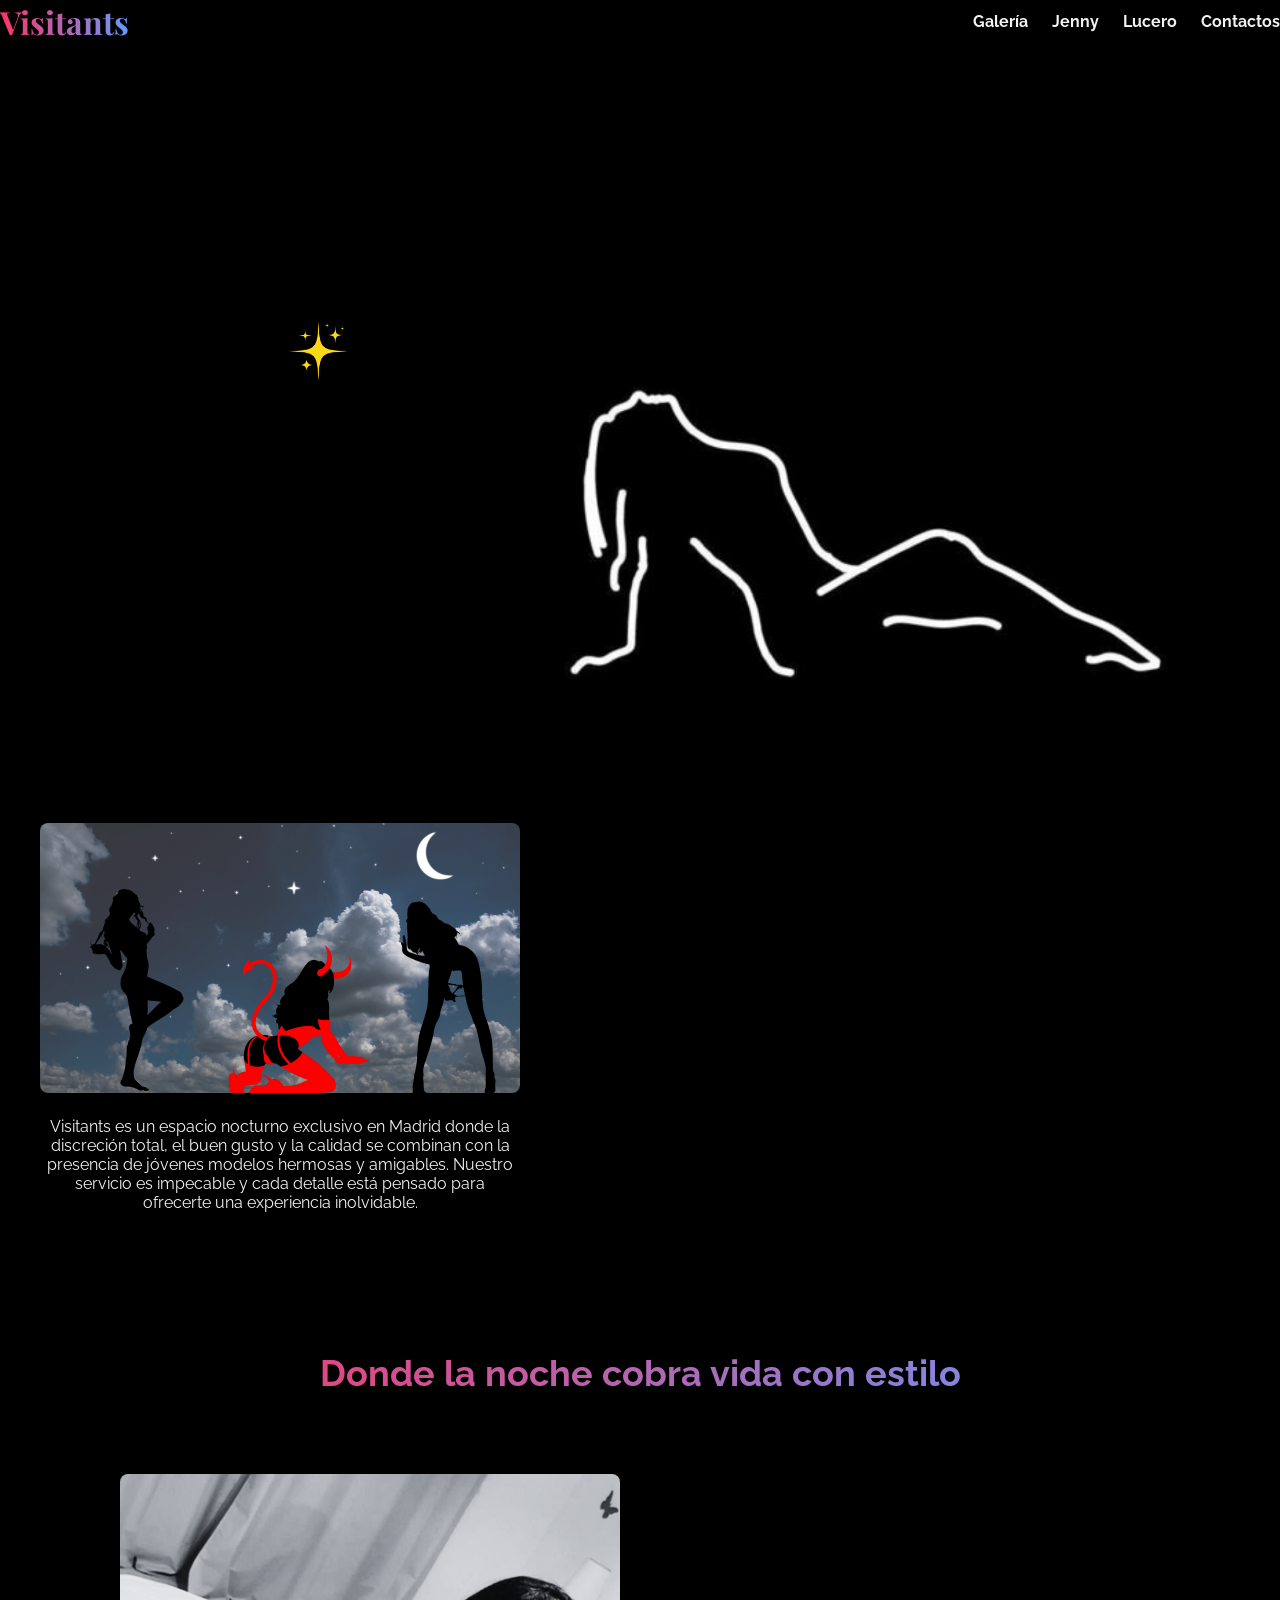
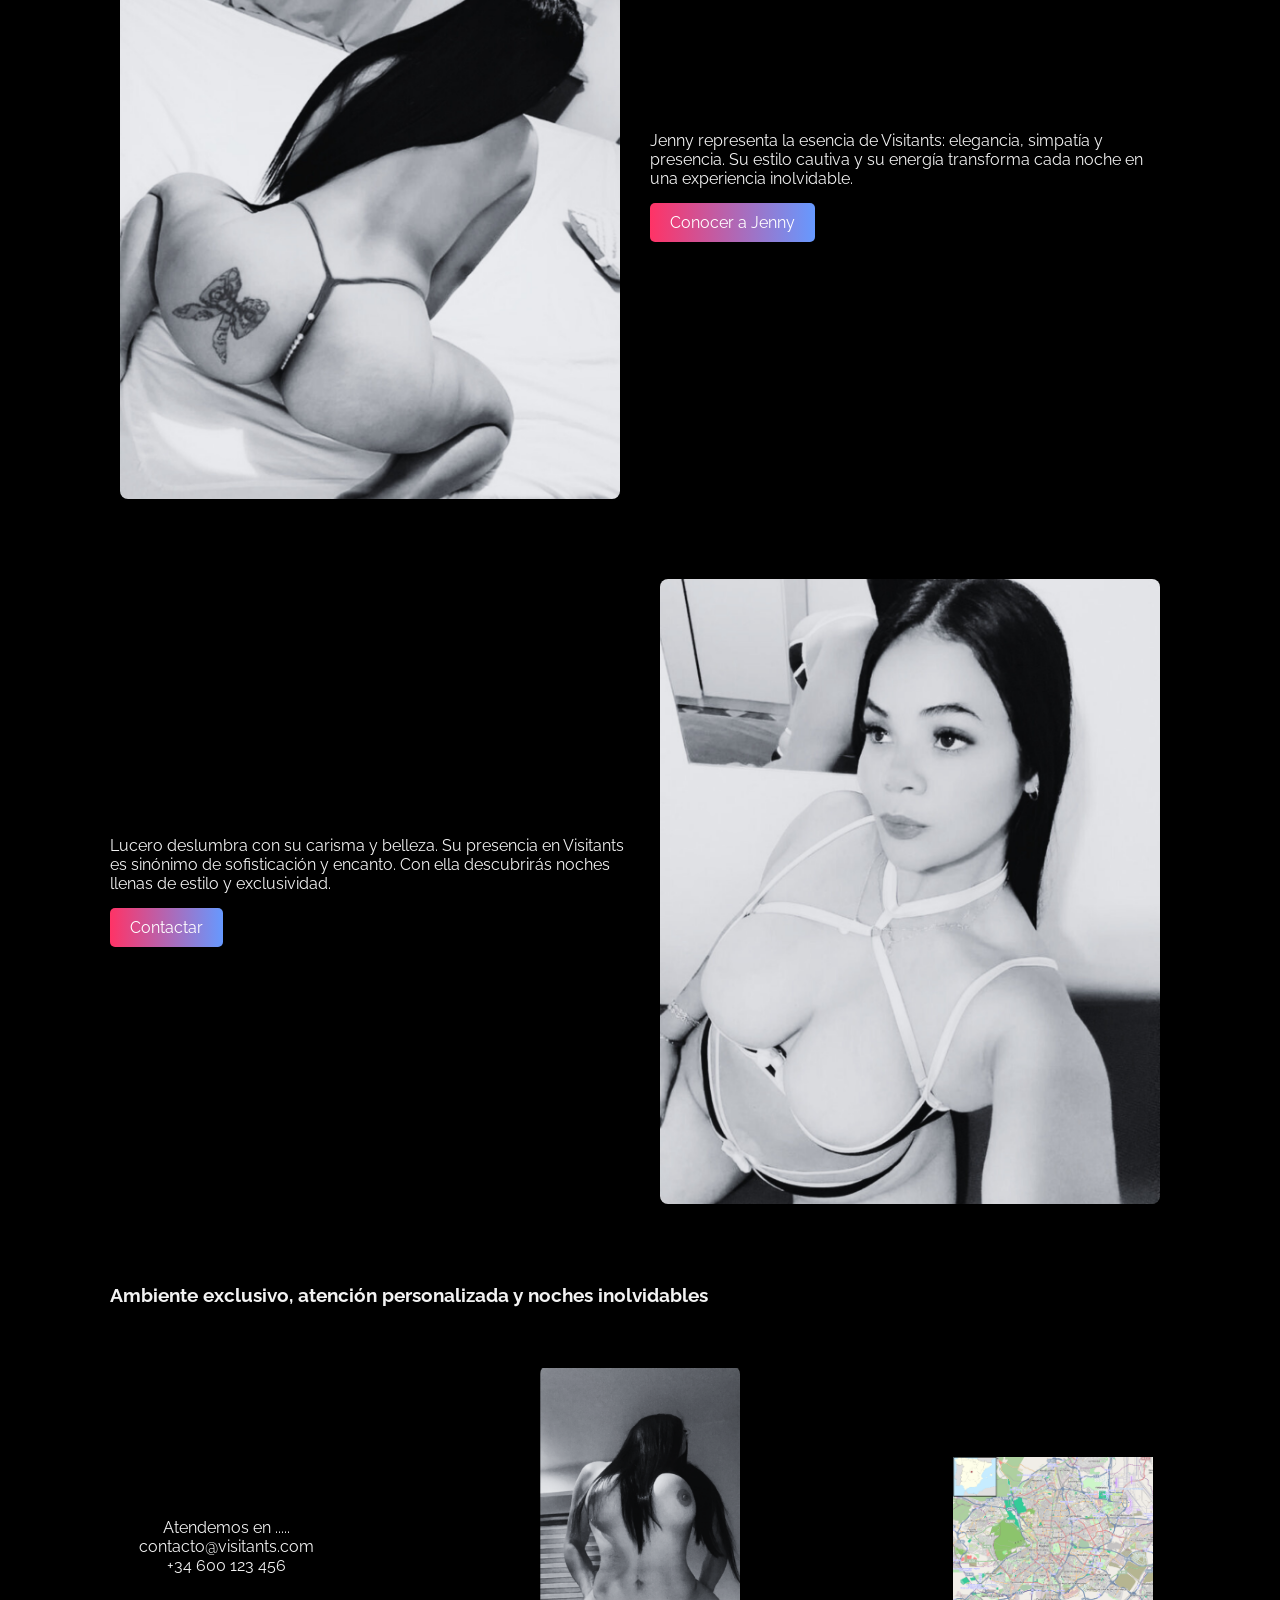
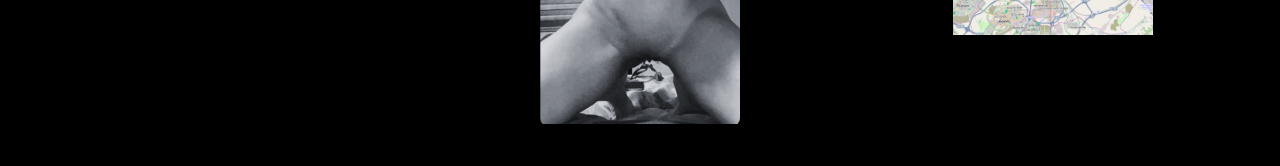
==== index.html @ c3e363fe "first commit" ====
<!DOCTYPE html>
<html lang="es">

<head>
    <meta charset="UTF-8" />
    <meta name="viewport" content="width=device-width, initial-scale=1.0" />
    <title>Visitants - Local Nocturno</title>
    <link rel="stylesheet" href="styles.css" />
    <!-- Fuente elegante -->
    <link
        href="https://fonts.googleapis.com/css2?family=Playfair+Display:wght@600&family=Raleway:wght@400;700&display=swap"
        rel="stylesheet">
</head>

<body>
    <header>
        <h1 class="gradient-text">Visitants</h1>
        <nav>
            <a href="galeria.html">Galería</a>
            <a href="jenny.html">Jenny</a>
            <a href="lucero.html">Lucero</a>
            <a href="contactos.html">Contactos</a>
        </nav>
    </header>

    <section class="banner animate">
        <img src="banner.png" alt="Imagen promocional del local" />
    </section>

    <section class="both">
        <section class="intro animate">
            <div class="intro-img">
                <img src="siluetas.png" alt="Siluetas femeninas estilizadas" />
            </div>
            <div class="intro-text">
                <p>
                    Visitants es un espacio nocturno exclusivo en Madrid donde la discreción total, el buen gusto y la
                    calidad se combinan con la presencia de jóvenes modelos hermosas y amigables. Nuestro servicio es
                    impecable y cada detalle está pensado para ofrecerte una experiencia inolvidable.
                </p>
            </div>
        </section>
        <section class="video-section animate">
            <video src="video.mp4" autoplay loop muted></video>
        </section>

    </section>





    <section class="texto-centrado animate">
        <h2 class="gradient-text">Donde la noche cobra vida con estilo</h2>
    </section>

    <section class="jenny animate">
        <div class="jenny-img">
            <img src="jenny.png" alt="Jenny - modelo destacada" />
        </div>
        <div class="jenny-text">
            <p>
                Jenny representa la esencia de Visitants: elegancia, simpatía y presencia. Su estilo cautiva y su
                energía transforma cada noche en una experiencia inolvidable.
            </p>
            <a href="jenny.html" class="btn">Conocer a Jenny</a>
        </div>
    </section>

    <section class="lucero animate">
        <div class="lucero-text">
            <p>
                Lucero deslumbra con su carisma y belleza. Su presencia en Visitants es sinónimo de sofisticación y
                encanto. Con ella descubrirás noches llenas de estilo y exclusividad.
            </p>
            <a href="lucero.index" class="btn">Contactar</a>
        </div>
        <div class="lucero-img">
            <img src="lucero.png" alt="Lucero - modelo destacada" />
        </div>
    </section>

    <section class="extras animate">
        <h3>Ambiente exclusivo, atención personalizada y noches inolvidables</h3>
    </section>

    <footer>
        <div class="footer-left">
            <p>Atendemos en .....</p>
            <p>contacto@visitants.com</p>
            <p>+34 600 123 456</p>
        </div>
        <div class="footer-right">
            <img src="sexy.png" alt="Estilo sensual y elegante" />
        </div>
        <div class="footer-center">
            <img src="madrid.png" alt="Ubicación en Madrid, España" />
        </div>
        
    </footer>


    <script src="script.js"></script>
</body>

</html>
---- styles.css ----
* {
  margin: 0;
  padding: 0;
  box-sizing: border-box;
}

body {
  font-family: 'Raleway', sans-serif;
  background-color: #000000;
  color: #f2f2f2;
}

header {
  display: flex;
  justify-content: space-between;
  align-items: center;
  background-color: #000000;
}

header h1 {
  font-family: 'Playfair Display', serif;
  font-size: 2rem;
}

.gradient-text {
  background: linear-gradient(90deg, #ff3366, #6699ff);
  -webkit-background-clip: text;
  -webkit-text-fill-color: transparent;
}

nav a {
  margin-left: 20px;
  text-decoration: none;
  color: #f2f2f2;
  font-weight: bold;
  transition: color 0.3s ease;
}

nav a:hover {
  color: #ff3366;
}

section {
  max-width: 1100px;
  margin: 0 auto;
  padding: 40px 20px;
}

.banner img {
  width: 100%;
  border-radius: 8px;
}

/* Intro + Video lado a lado */
.both {
  display: flex;
  gap: 20px;
  margin: 20px 0;
  align-items: stretch;
  justify-content: center;   /* centra horizontalmente */
}

.intro,
.video-section {
  flex: 1 1 50%;
  display: flex;
  flex-direction: column;    /* coloca hijos en columna */
  justify-content: center;   /* centra verticalmente */
  align-items: center;       /* centra horizontalmente */
}

.intro-img img {
  width: 100%;
  height: auto;              /* altura automática para imagen */
  object-fit: cover;
  border-radius: 8px;
  margin-bottom: 20px;       /* espacio entre imagen y texto */
}

.intro-text {
  text-align: center;        /* centra el párrafo */
}

.video-section video {
  width: 100%;
  height: 100%;
  object-fit: cover;
  border-radius: 8px;
}

/* Jenny y Lucero */
.jenny,
.lucero {
  display: flex;
  flex-wrap: wrap;
  gap: 20px;
  align-items: center;
}

.jenny-img,
.jenny-text,
.lucero-img,
.lucero-text {
  flex: 1 1 45%;
  min-width: 280px;
}

.jenny-img img,
.lucero-img img {
  width: 100%;
  max-width: 500px;
  height: auto;
  margin: 0 auto;
  display: block;
  border-radius: 8px;
}

/* Texto centrado */
.texto-centrado {
  text-align: center;
  font-size: 1.5rem;
}

/* Botones */
.btn {
  display: inline-block;
  margin-top: 15px;
  padding: 10px 20px;
  background: linear-gradient(90deg, #ff3366, #6699ff);
  color: #fff;
  text-decoration: none;
  border-radius: 5px;
  transition: transform 0.3s ease;
}

.btn:hover {
  transform: scale(1.05);
}

/* Footer */
footer {
  display: flex;
  flex-wrap: wrap;
  justify-content: space-between;
  background-color: #000000;
  padding: 20px;
  color: #f2f2f2;
}

.footer-left,
.footer-center,
.footer-right {
  flex: 1 1 100%;
  text-align: center;
  margin-bottom: 20px;
}

.footer-left {
  display: flex;
  flex-direction: column;
  justify-content: center;   /* centra verticalmente */
  align-items: center;       /* centra horizontalmente */
  text-align: center;
}

.footer-center img,
.footer-right img {
  width: 100%;
  max-width: 200px;
  height: 100%;
  object-fit: cover;
  border-radius: 8px;
}

/* Responsive */
@media (min-width: 768px) {
  .intro-img,
  .intro-text,
  .jenny-img,
  .jenny-text,
  .lucero-img,
  .lucero-text,
  .footer-left,
  .footer-center,
  .footer-right {
    flex: 1 1 33%;
  }

  footer {
    flex-wrap: nowrap;
    align-items: stretch;
  }

  .footer-center img,
  .footer-right img {
    height: 100%;
    object-fit: contain;
  }
}

/* Animaciones */
.animate {
  opacity: 0;
  transform: translateY(40px);
  transition: all 0.8s ease-out;
}

.animate.visible {
  opacity: 1;
  transform: translateY(0);
}
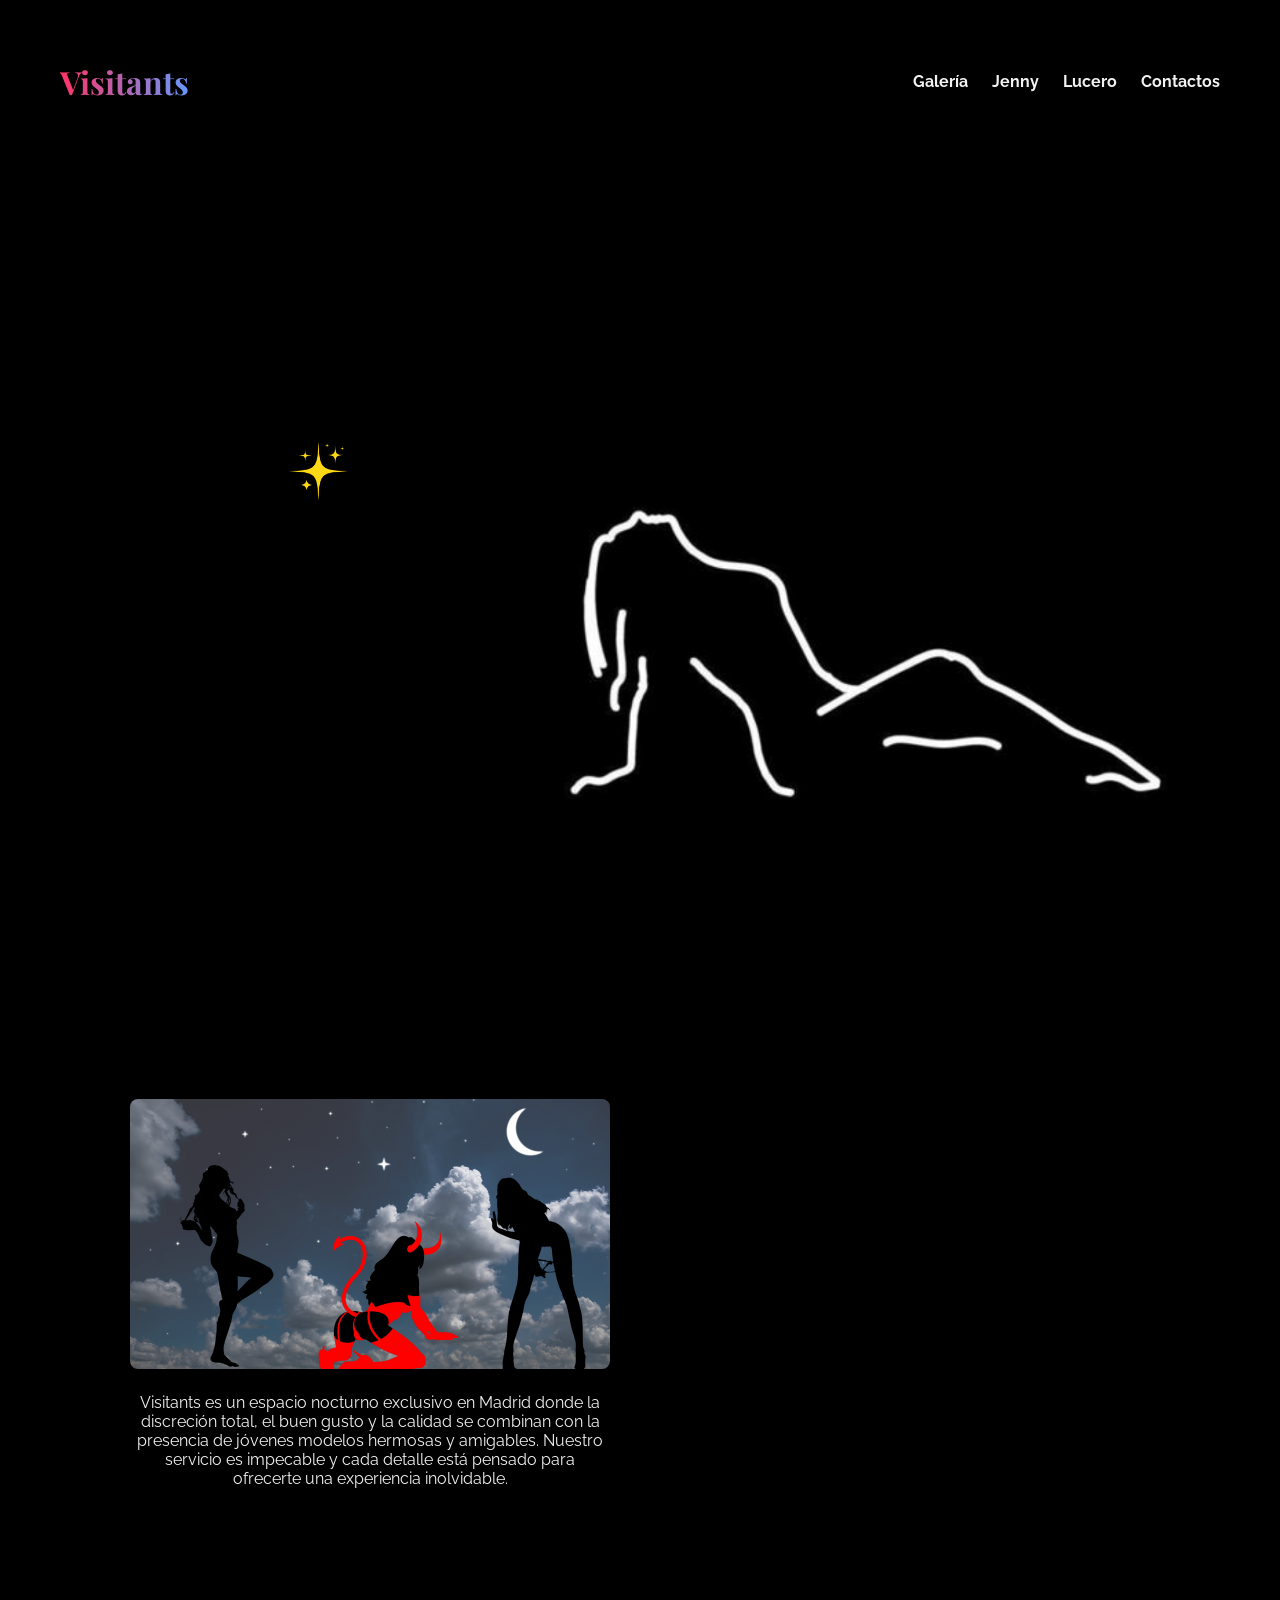
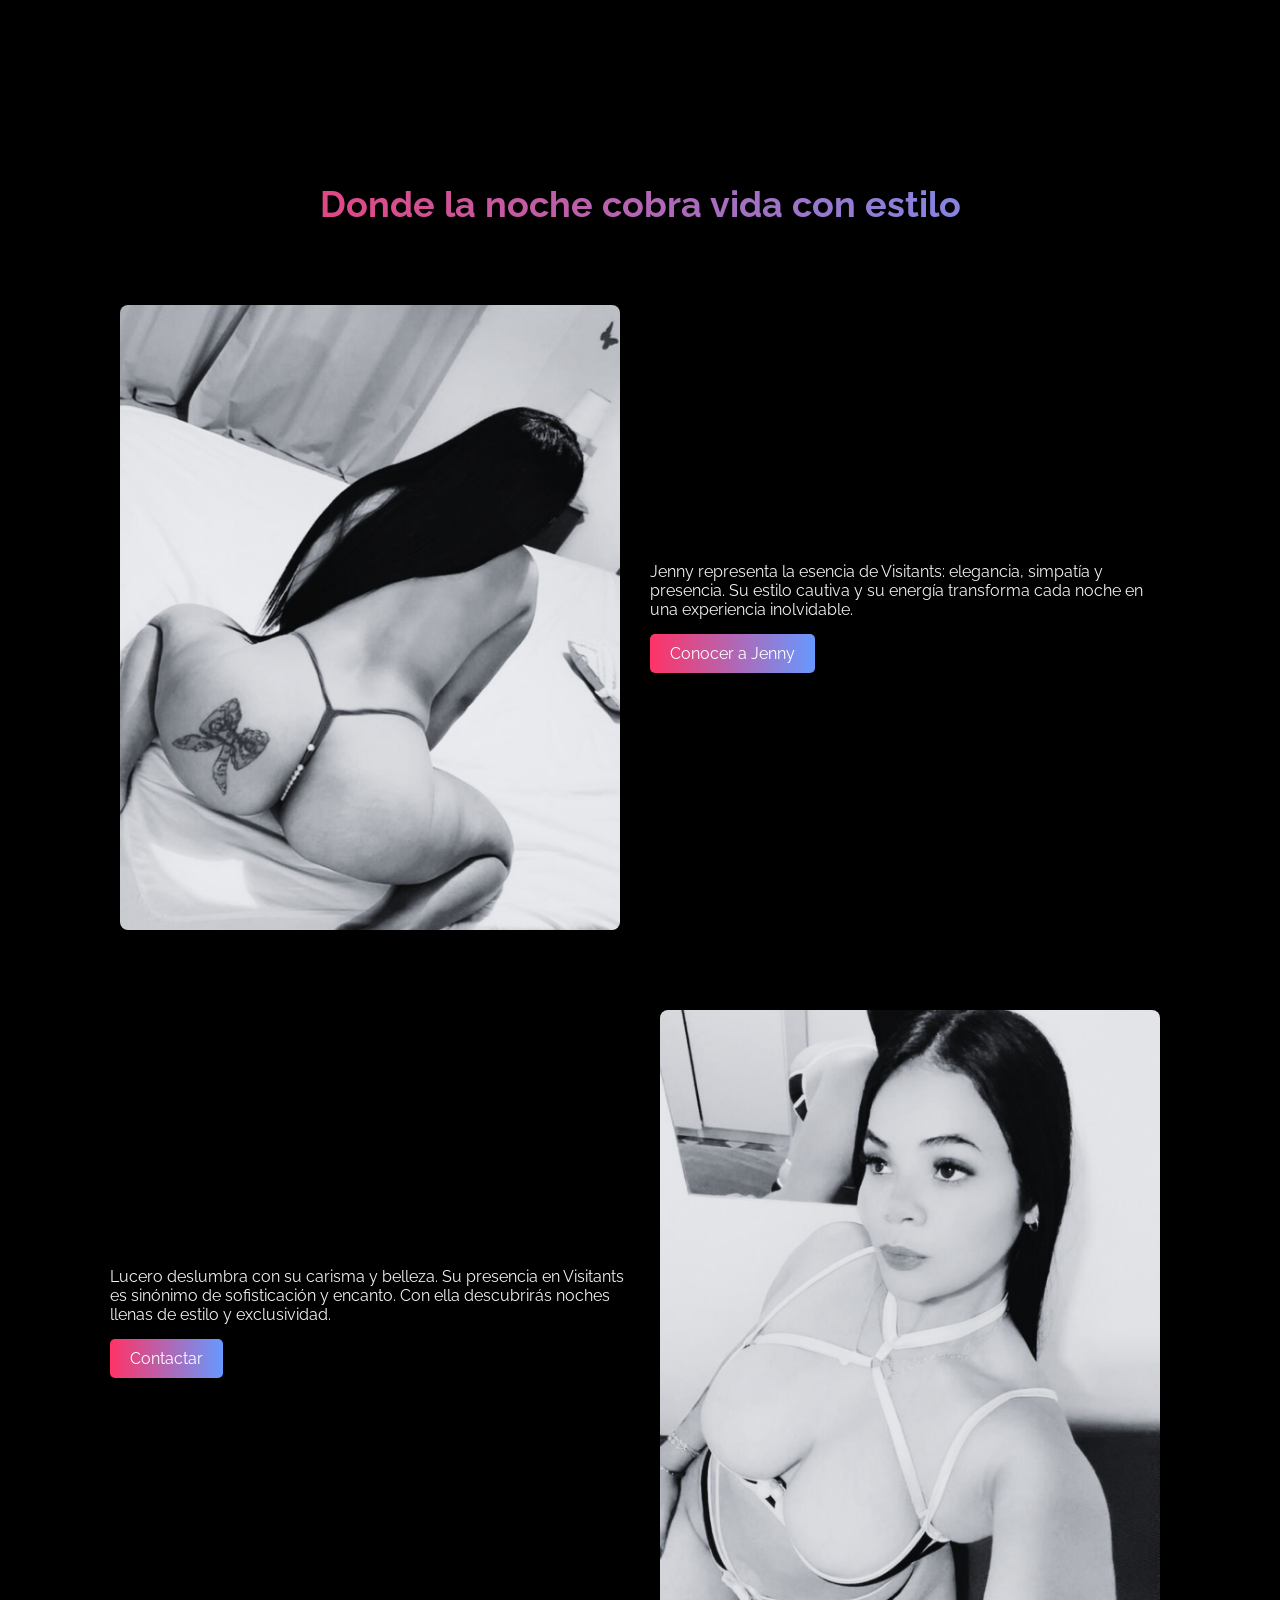
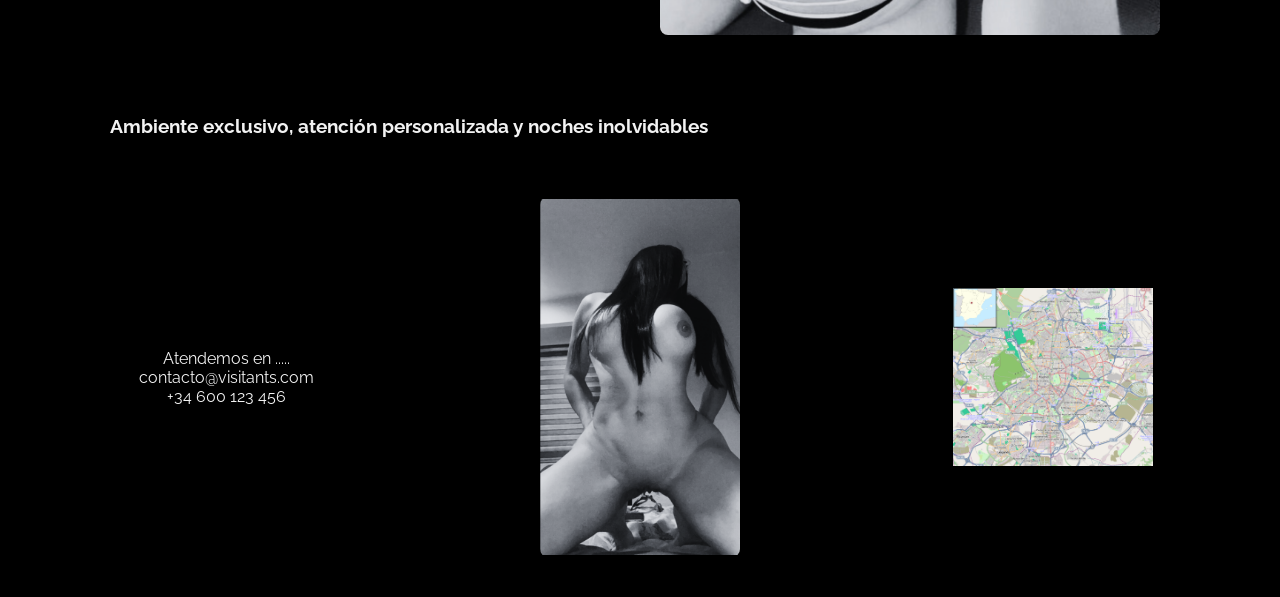
==== commit 350b74c7: "añadidas webs modelos" ====
--- a/index.html
+++ b/index.html
@@ -40,6 +40,7 @@
                 </p>
             </div>
         </section>
+        
         <section class="video-section animate">
             <video src="video.mp4" autoplay loop muted></video>
         </section>
--- a/styles.css
+++ b/styles.css
@@ -17,6 +17,7 @@
 
 header {
   display: flex;
+  margin: 60px;
   justify-content: space-between;
   align-items: center;
   background-color: #000000;
@@ -58,40 +59,43 @@
 
 /* Intro + Video lado a lado */
 .both {
-  display: flex;
+  background-color: #000000;
+  width: 100%;
+  min-height: 100vh;          /* ocupa toda la altura de la ventana */
+  display: flex;
+  justify-content: center;    /* centra horizontalmente */
+  align-items: center;        /* centra verticalmente */
   gap: 20px;
-  margin: 20px 0;
-  align-items: stretch;
-  justify-content: center;   /* centra horizontalmente */
 }
 
 .intro,
 .video-section {
   flex: 1 1 50%;
   display: flex;
-  flex-direction: column;    /* coloca hijos en columna */
-  justify-content: center;   /* centra verticalmente */
-  align-items: center;       /* centra horizontalmente */
+  flex-direction: column;     /* coloca hijos en columna */
+  justify-content: center;    /* centra verticalmente dentro de cada mitad */
+  align-items: center;        /* centra horizontalmente dentro de cada mitad */
 }
 
 .intro-img img {
   width: 100%;
-  height: auto;              /* altura automática para imagen */
+  height: auto;
   object-fit: cover;
   border-radius: 8px;
-  margin-bottom: 20px;       /* espacio entre imagen y texto */
+  margin-bottom: 20px;
 }
 
 .intro-text {
-  text-align: center;        /* centra el párrafo */
+  text-align: center;
 }
 
 .video-section video {
   width: 100%;
-  height: 100%;
+  height: auto;
   object-fit: cover;
   border-radius: 8px;
 }
+
 
 /* Jenny y Lucero */
 .jenny,
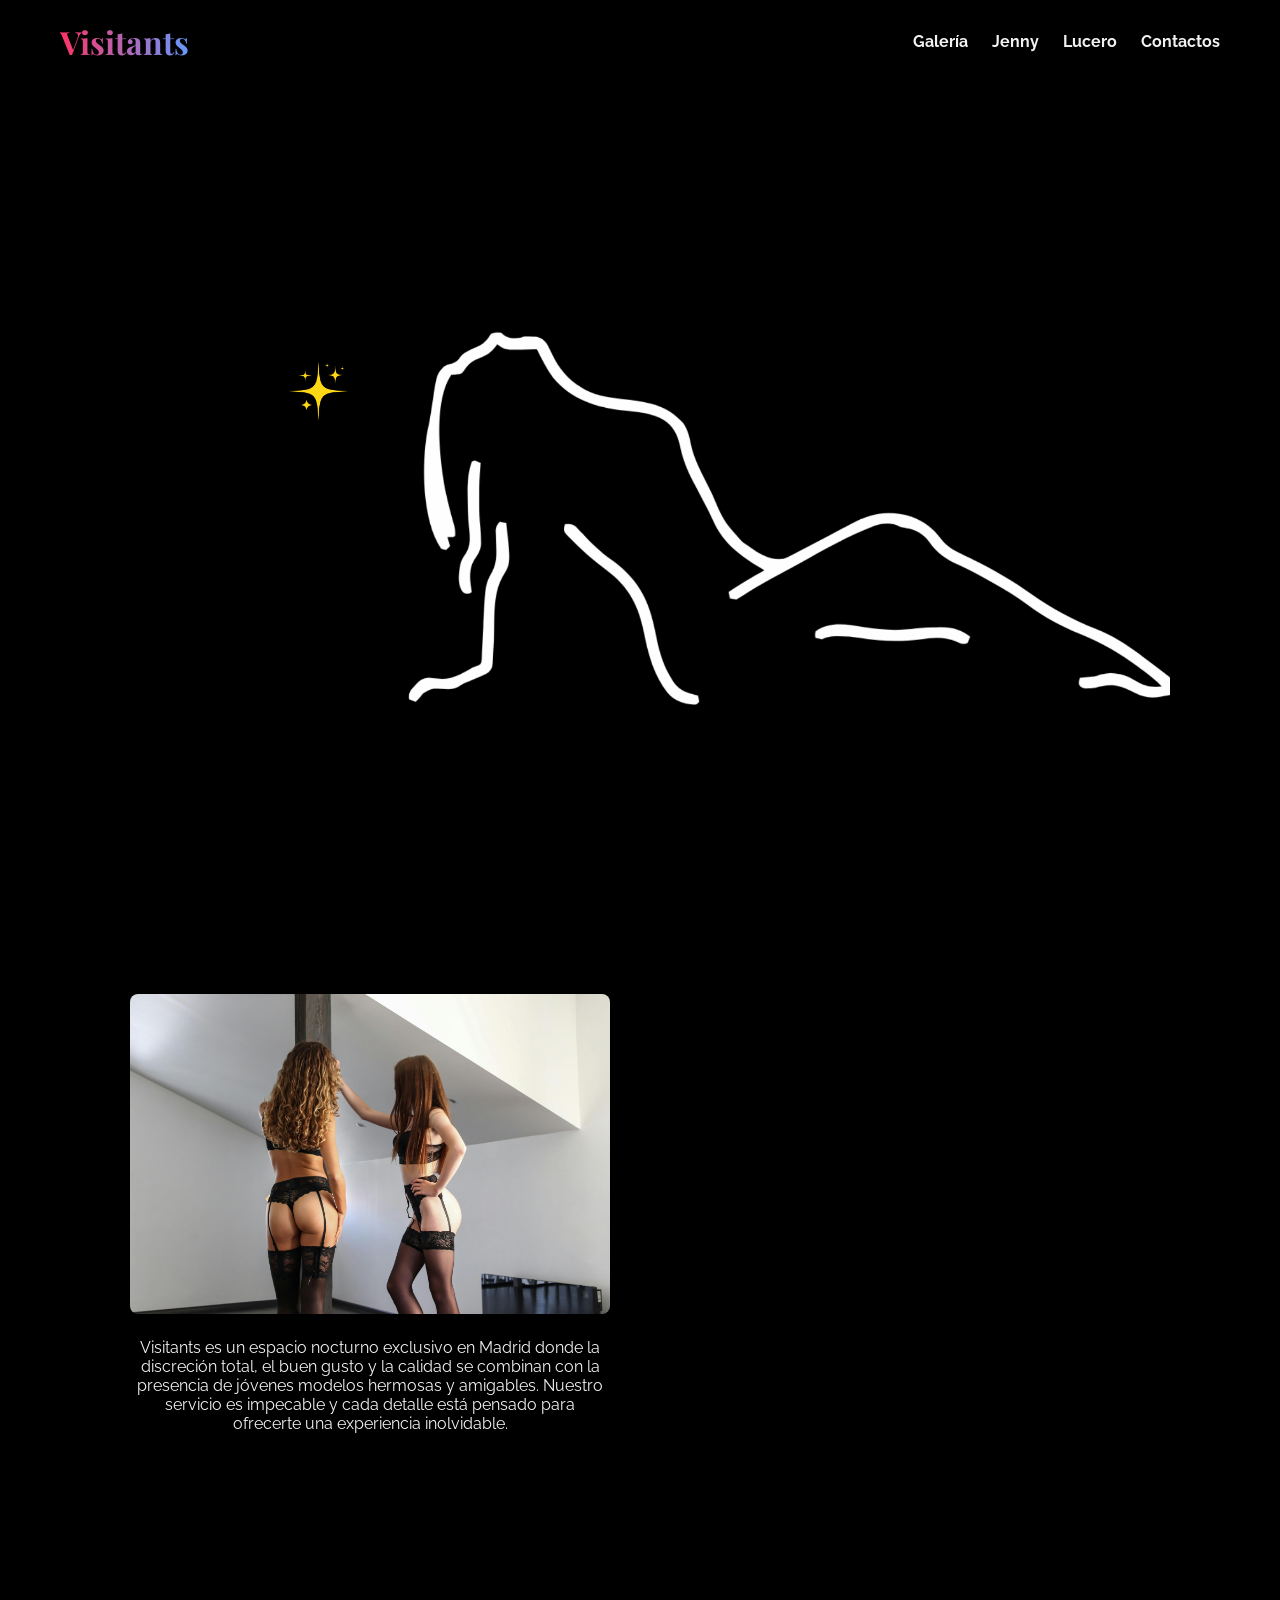
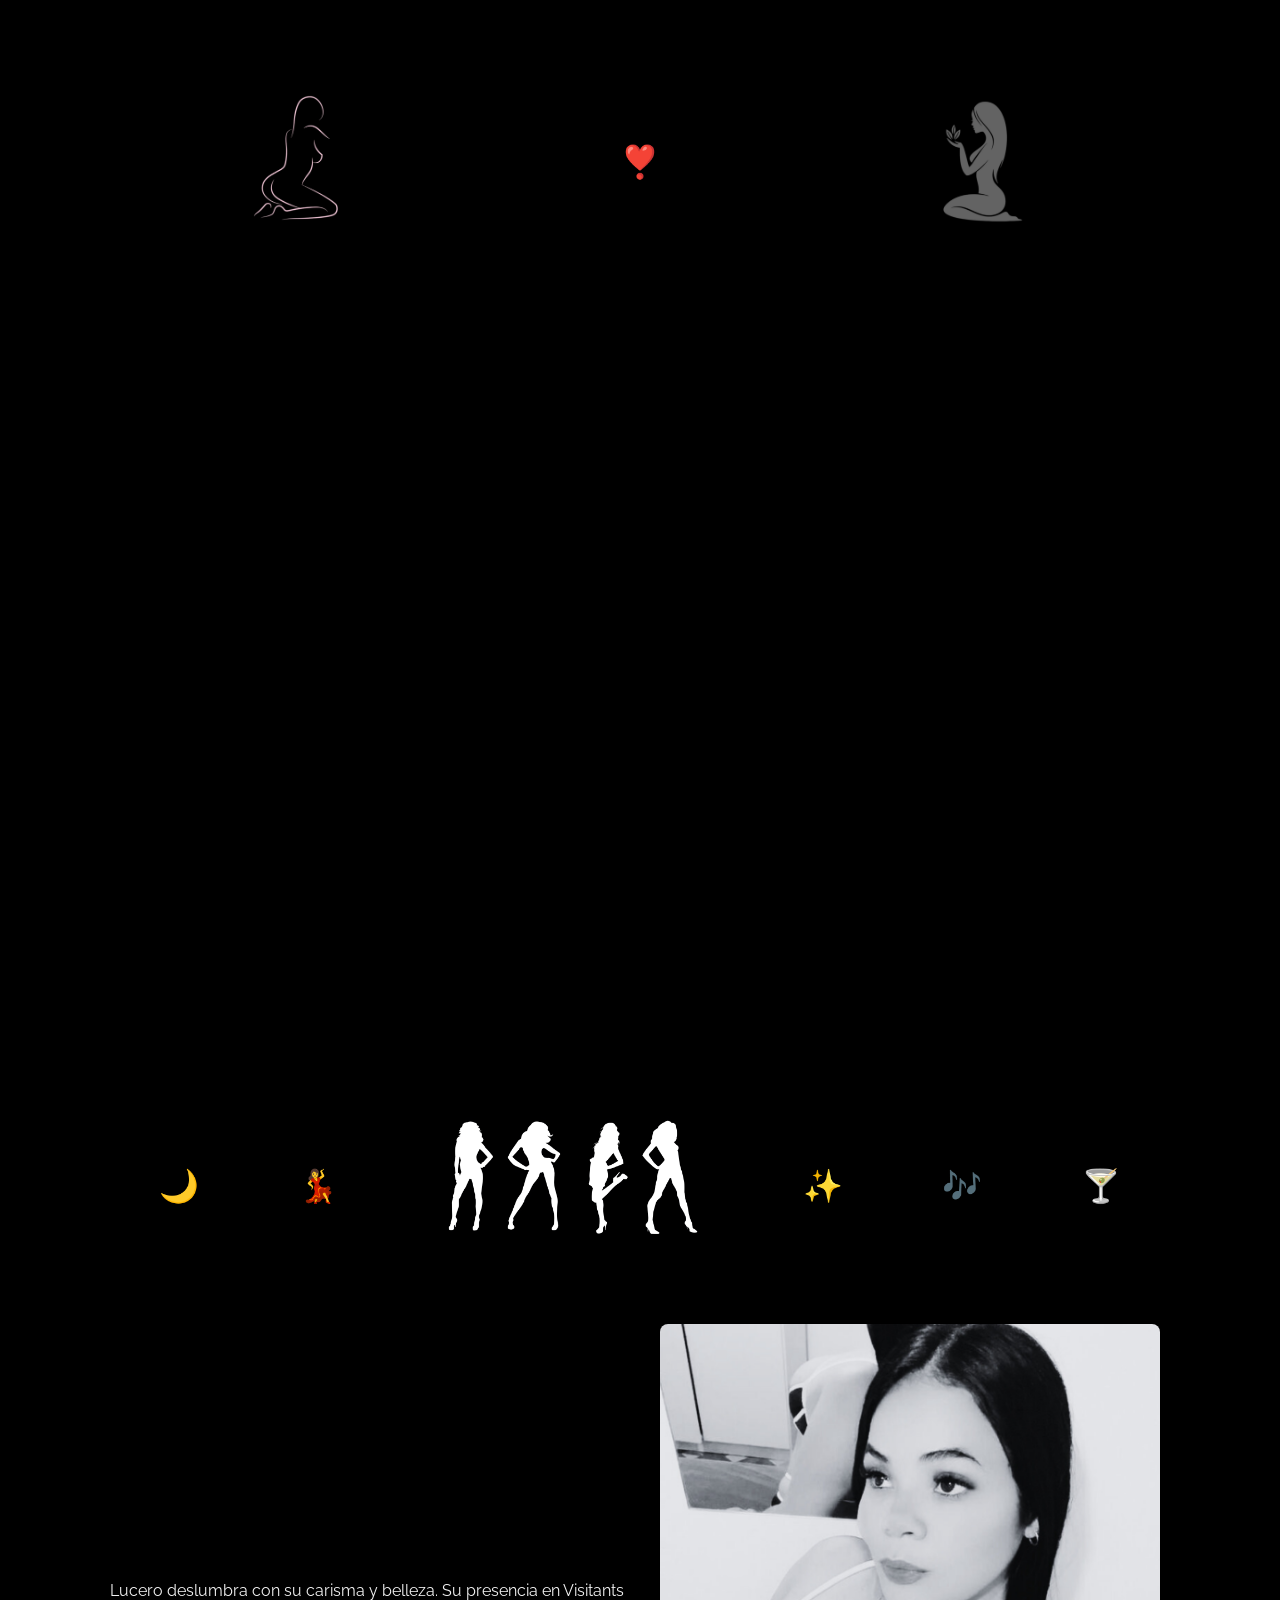
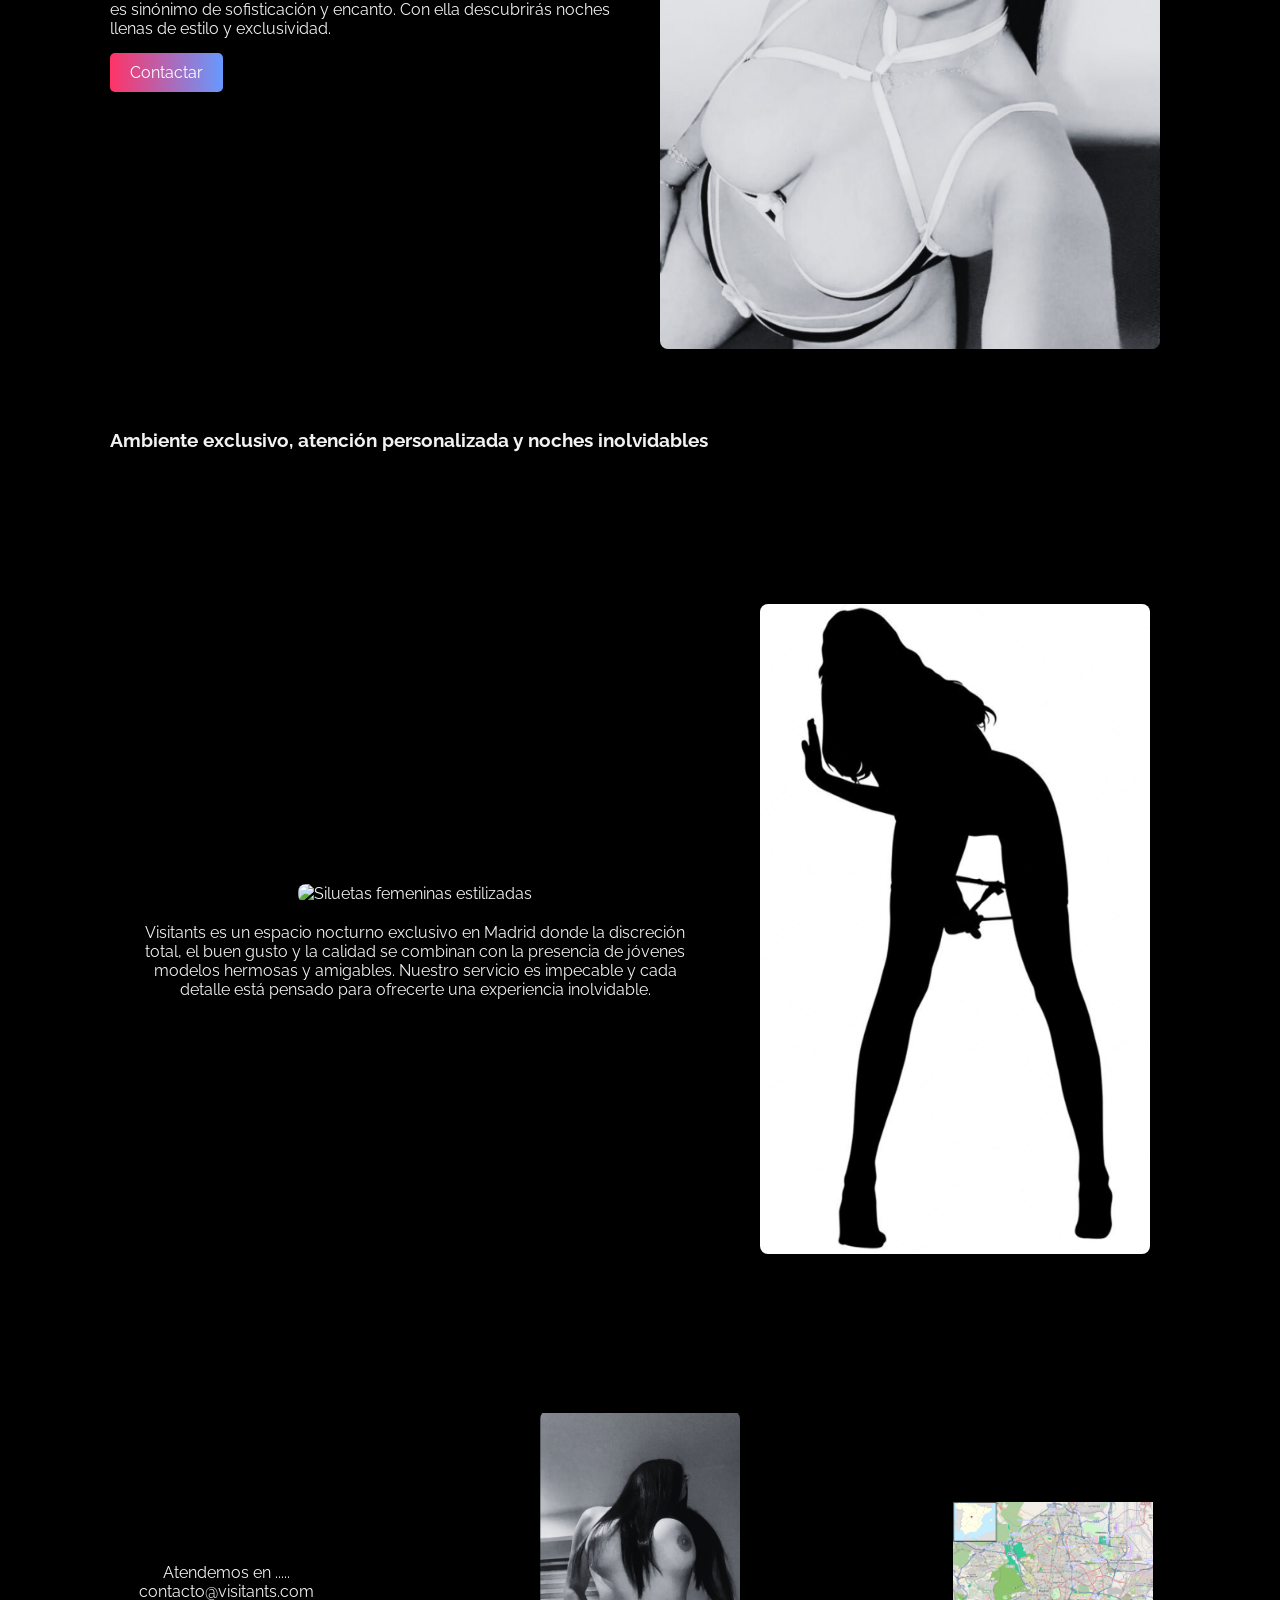
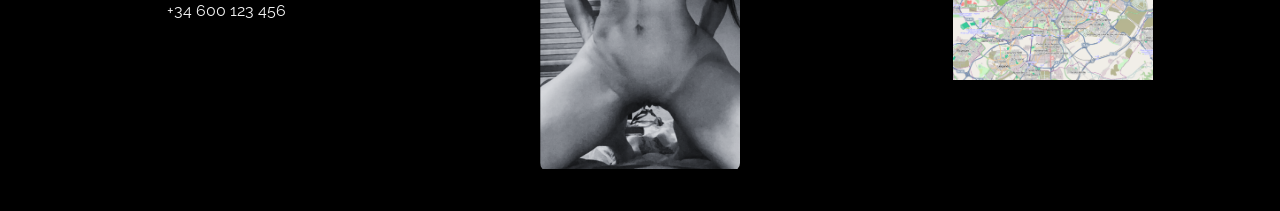
==== commit c04c3d96: "añadidos nuevos iconos e imagenes" ====
--- a/index.html
+++ b/index.html
@@ -16,21 +16,33 @@
     <header>
         <h1 class="gradient-text">Visitants</h1>
         <nav>
-            <a href="galeria.html">Galería</a>
-            <a href="jenny.html">Jenny</a>
-            <a href="lucero.html">Lucero</a>
-            <a href="contactos.html">Contactos</a>
+            <a href="./galeria.html">Galería</a>
+            <a href="./jenny.html">Jenny</a>
+            <a href="./lucero.html">Lucero</a>
+            <a href="./contactos.html">Contactos</a>
         </nav>
     </header>
 
+
+    <!-- <section class="iconos">
+        
+        <div class="icon"><img src="iconop.png" alt="Main Icon"></div>
+         <div class="icon"><img src="iconop2.png" alt="Main Icon"></div>
+        <div class="icon"><img src="iconop3.png" alt="Main Icon"></div> 
+       
+
+
+    </section> -->
+
+
     <section class="banner animate">
-        <img src="banner.png" alt="Imagen promocional del local" />
+        <img src="banner2.png" alt="Imagen promocional del local" />
     </section>
 
     <section class="both">
         <section class="intro animate">
             <div class="intro-img">
-                <img src="siluetas.png" alt="Siluetas femeninas estilizadas" />
+                <img src="2.png" alt="Siluetas femeninas estilizadas" />
             </div>
             <div class="intro-text">
                 <p>
@@ -40,7 +52,7 @@
                 </p>
             </div>
         </section>
-        
+
         <section class="video-section animate">
             <video src="video.mp4" autoplay loop muted></video>
         </section>
@@ -48,6 +60,15 @@
     </section>
 
 
+    <section class="iconos">
+        
+        <div class="icon"><img src="design.png" alt="Foto 1"></div>
+        <div class="icon">❣️</div>
+        <div class="icon"><img src="design3.png" alt="Foto 1"></div>
+        
+
+
+    </section>
 
 
 
@@ -68,6 +89,20 @@
         </div>
     </section>
 
+
+    <section class="iconos">
+        <div class="icon">🌙</div>
+        <div class="icon">💃</div>
+        <div class="icon"><img src="icon.png" alt="Foto 1"></div>
+        <div class="icon">✨</div>
+        <div class="icon">🎶</div>
+        <div class="icon">🍸</div>
+
+
+    </section>
+
+
+
     <section class="lucero animate">
         <div class="lucero-text">
             <p>
@@ -85,6 +120,28 @@
         <h3>Ambiente exclusivo, atención personalizada y noches inolvidables</h3>
     </section>
 
+     <section class="both">
+        <section class="intro animate">
+            <div class="intro-img">
+                <img src="https://images.pexels.com/photos/5219021/pexels-photo-5219021.jpeg" alt="Siluetas femeninas estilizadas" />
+            </div>
+            <div class="intro-text">
+                <p>
+                    Visitants es un espacio nocturno exclusivo en Madrid donde la discreción total, el buen gusto y la
+                    calidad se combinan con la presencia de jóvenes modelos hermosas y amigables. Nuestro servicio es
+                    impecable y cada detalle está pensado para ofrecerte una experiencia inolvidable.
+                </p>
+            </div>
+        </section>
+
+        <section class="intro-img">
+            <img src="1.png" />
+        </section>
+
+    </section>
+
+
+
     <footer>
         <div class="footer-left">
             <p>Atendemos en .....</p>
@@ -97,7 +154,7 @@
         <div class="footer-center">
             <img src="madrid.png" alt="Ubicación en Madrid, España" />
         </div>
-        
+
     </footer>
 
 
--- a/styles.css
+++ b/styles.css
@@ -17,7 +17,7 @@
 
 header {
   display: flex;
-  margin: 60px;
+  margin: 20px 60px;
   justify-content: space-between;
   align-items: center;
   background-color: #000000;
@@ -95,6 +95,34 @@
   object-fit: cover;
   border-radius: 8px;
 }
+
+
+/* Iconos */
+.iconos {
+  display: flex;
+  justify-content: space-around;
+  align-items: center;
+  width: 100%;
+  padding: 20px;
+  background-color: #000000;
+}
+
+.icon {
+  font-size: 2rem;
+  transition: transform 0.3s ease;
+}
+
+.icon img {
+  width: 100%;
+  height: 150px;
+  object-fit: cover;
+  transition: transform 0.3s ease;
+}
+
+.icon:hover {
+  transform: scale(1.2);
+}
+
 
 
 /* Jenny y Lucero */
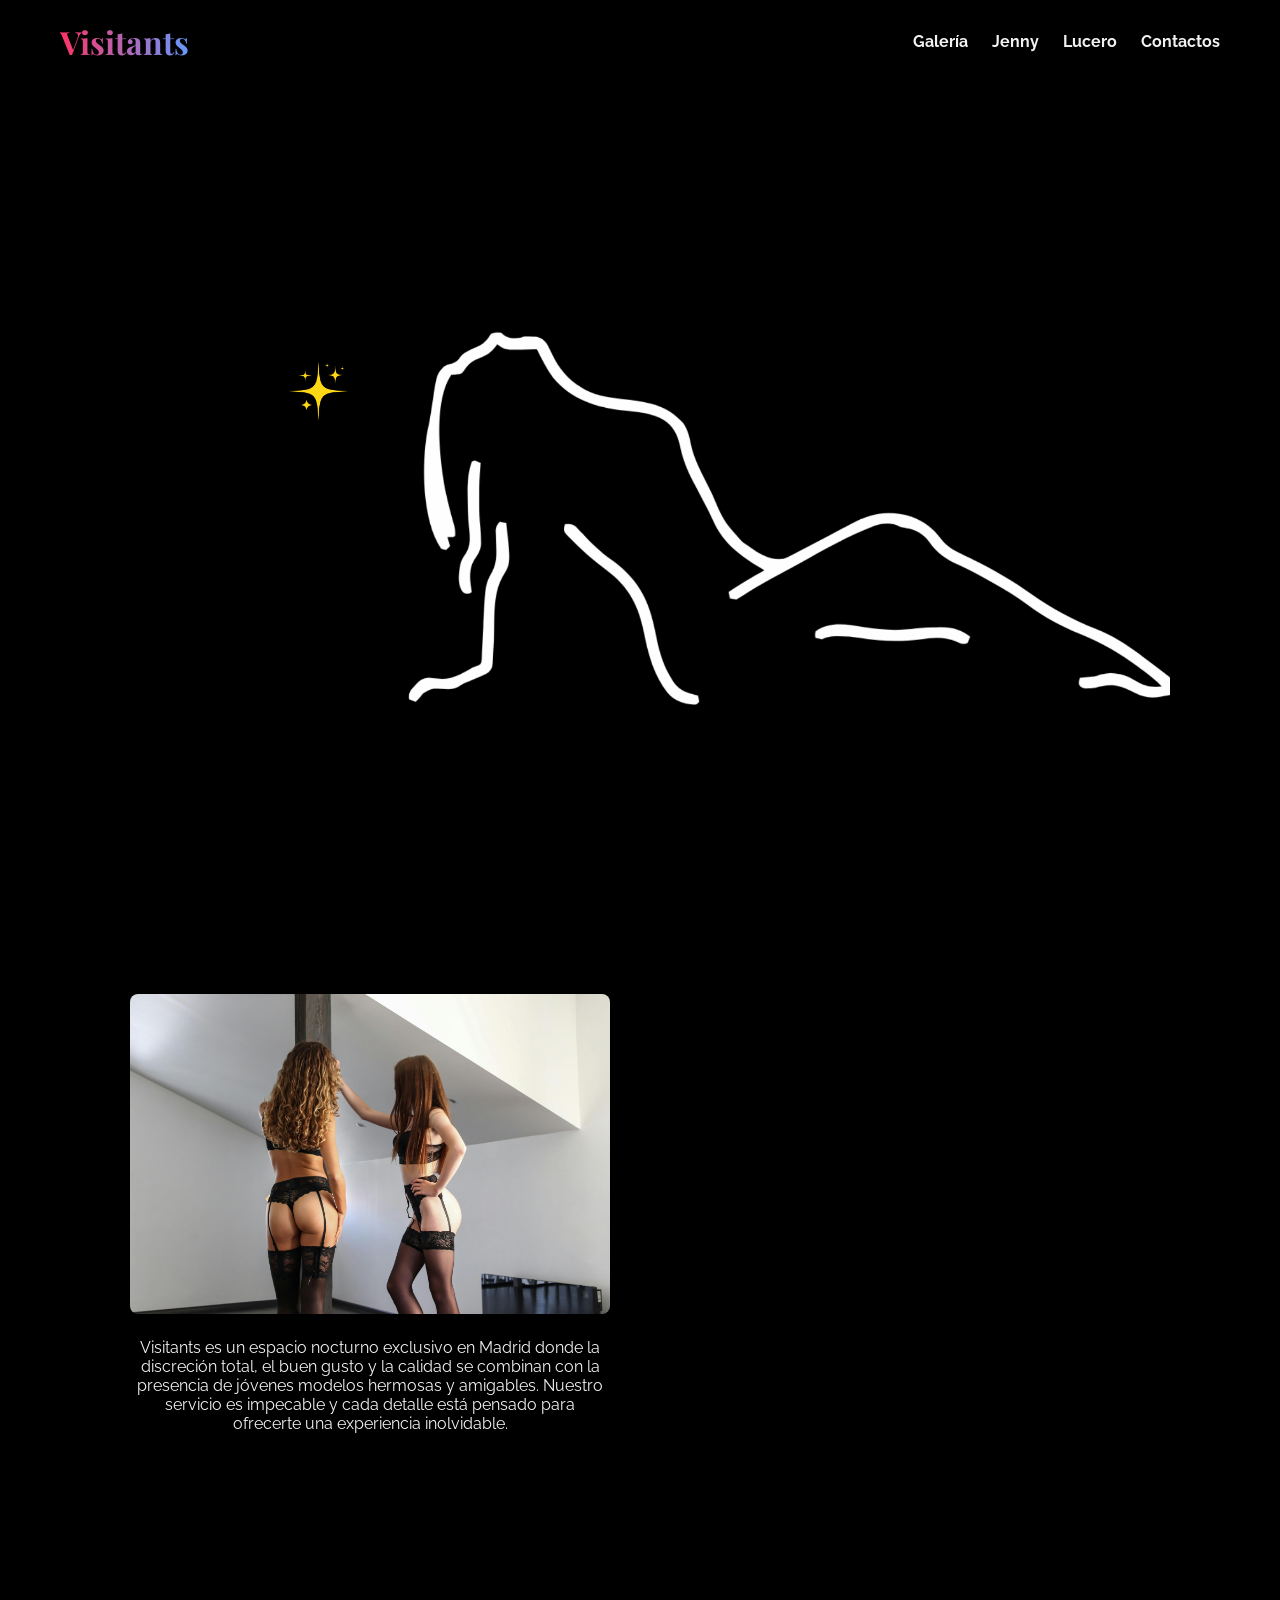
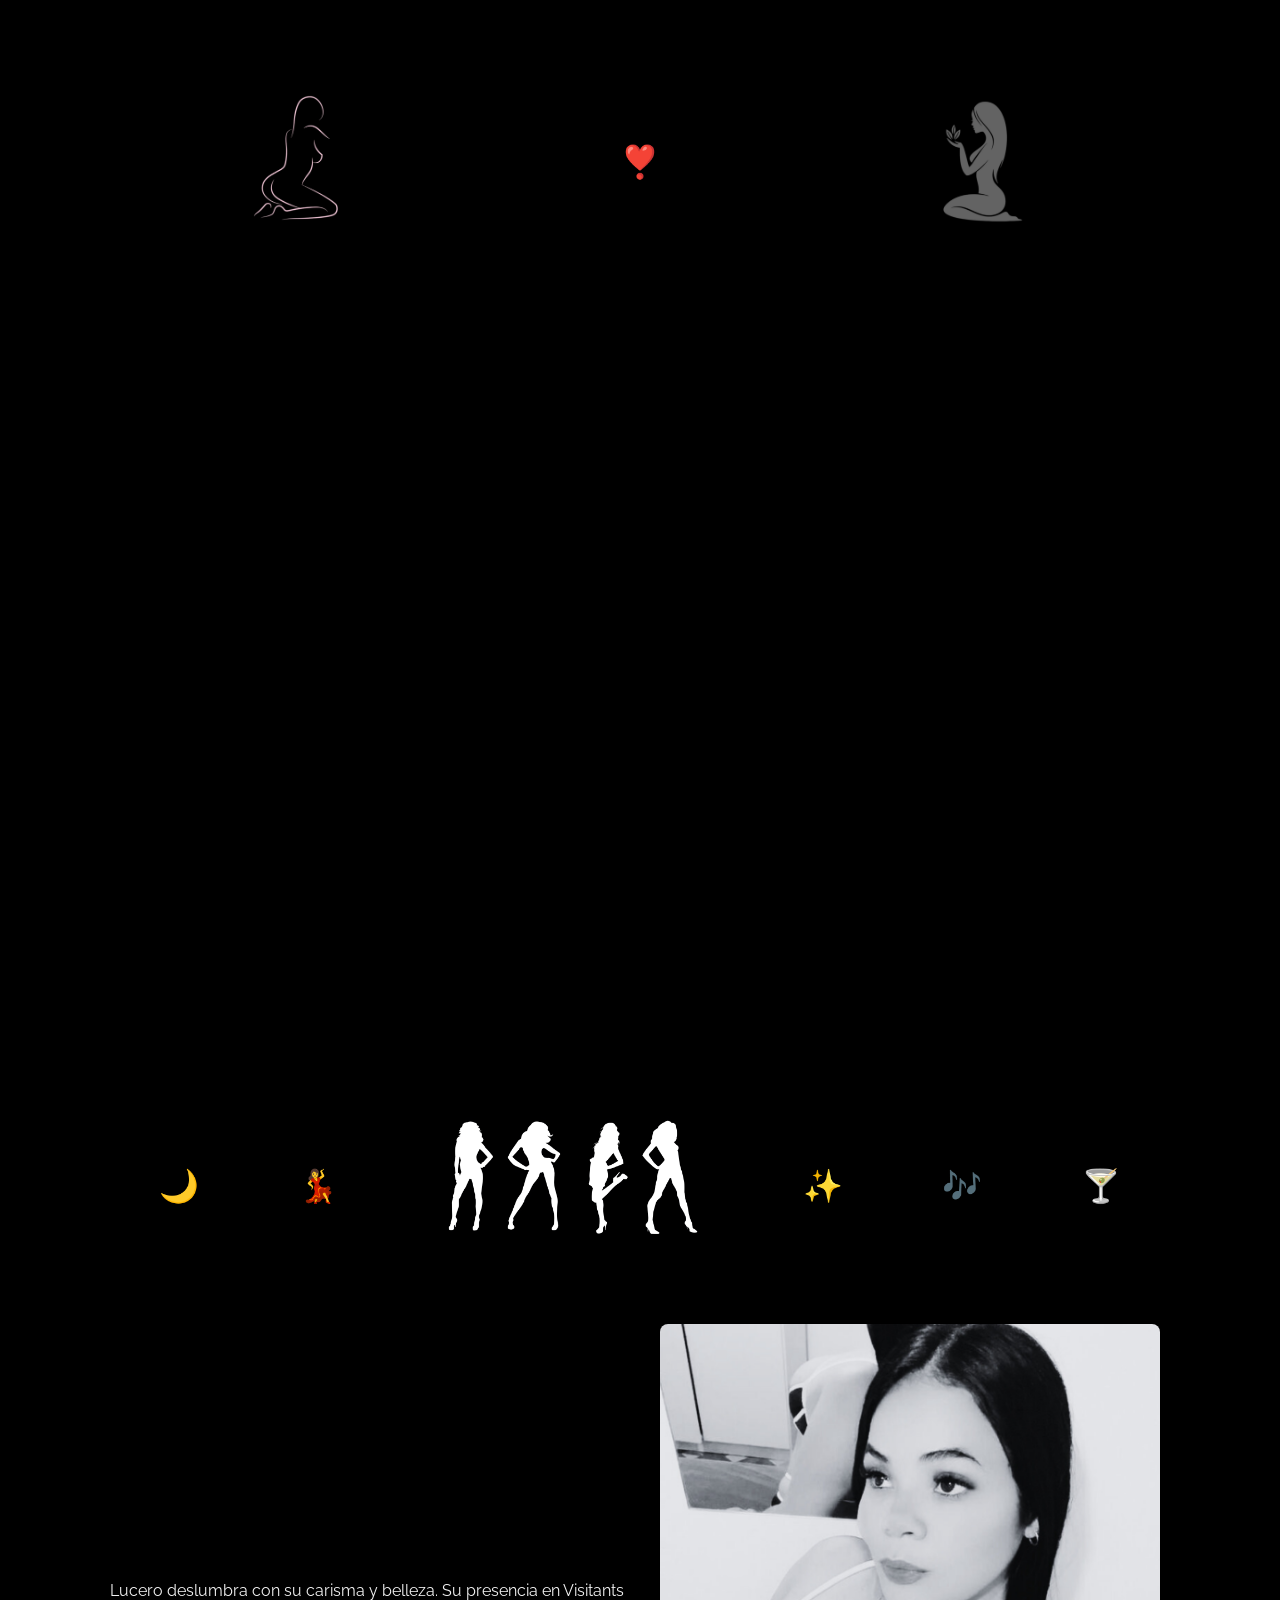
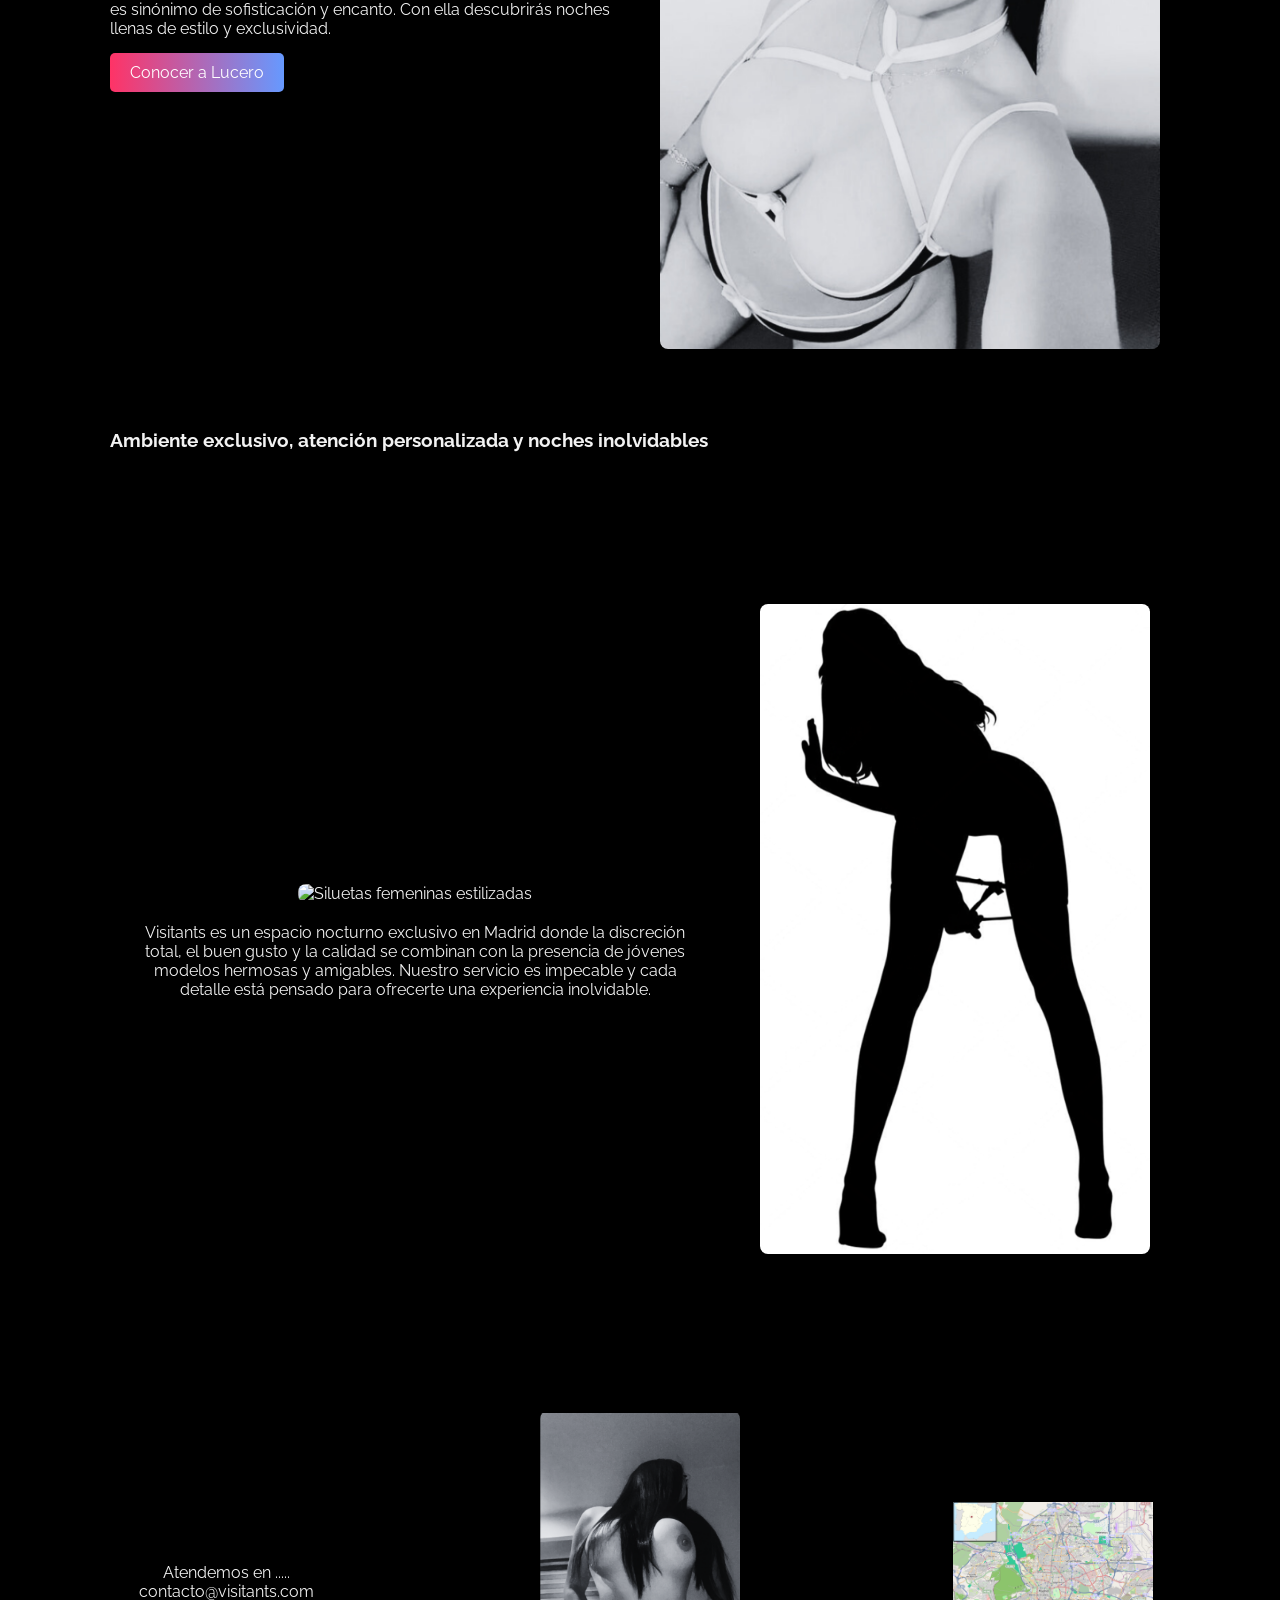
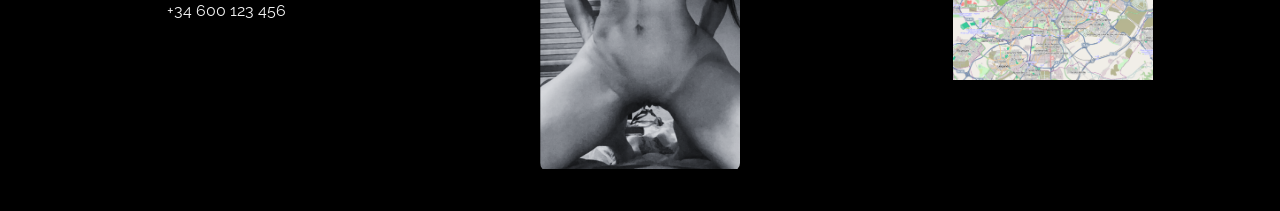
==== commit 4361b6f5: "arreglada la ruta del boton de lucero" ====
--- a/index.html
+++ b/index.html
@@ -109,7 +109,7 @@
                 Lucero deslumbra con su carisma y belleza. Su presencia en Visitants es sinónimo de sofisticación y
                 encanto. Con ella descubrirás noches llenas de estilo y exclusividad.
             </p>
-            <a href="lucero.index" class="btn">Contactar</a>
+            <a href="lucero.html" class="btn">Conocer a Lucero</a>
         </div>
         <div class="lucero-img">
             <img src="lucero.png" alt="Lucero - modelo destacada" />
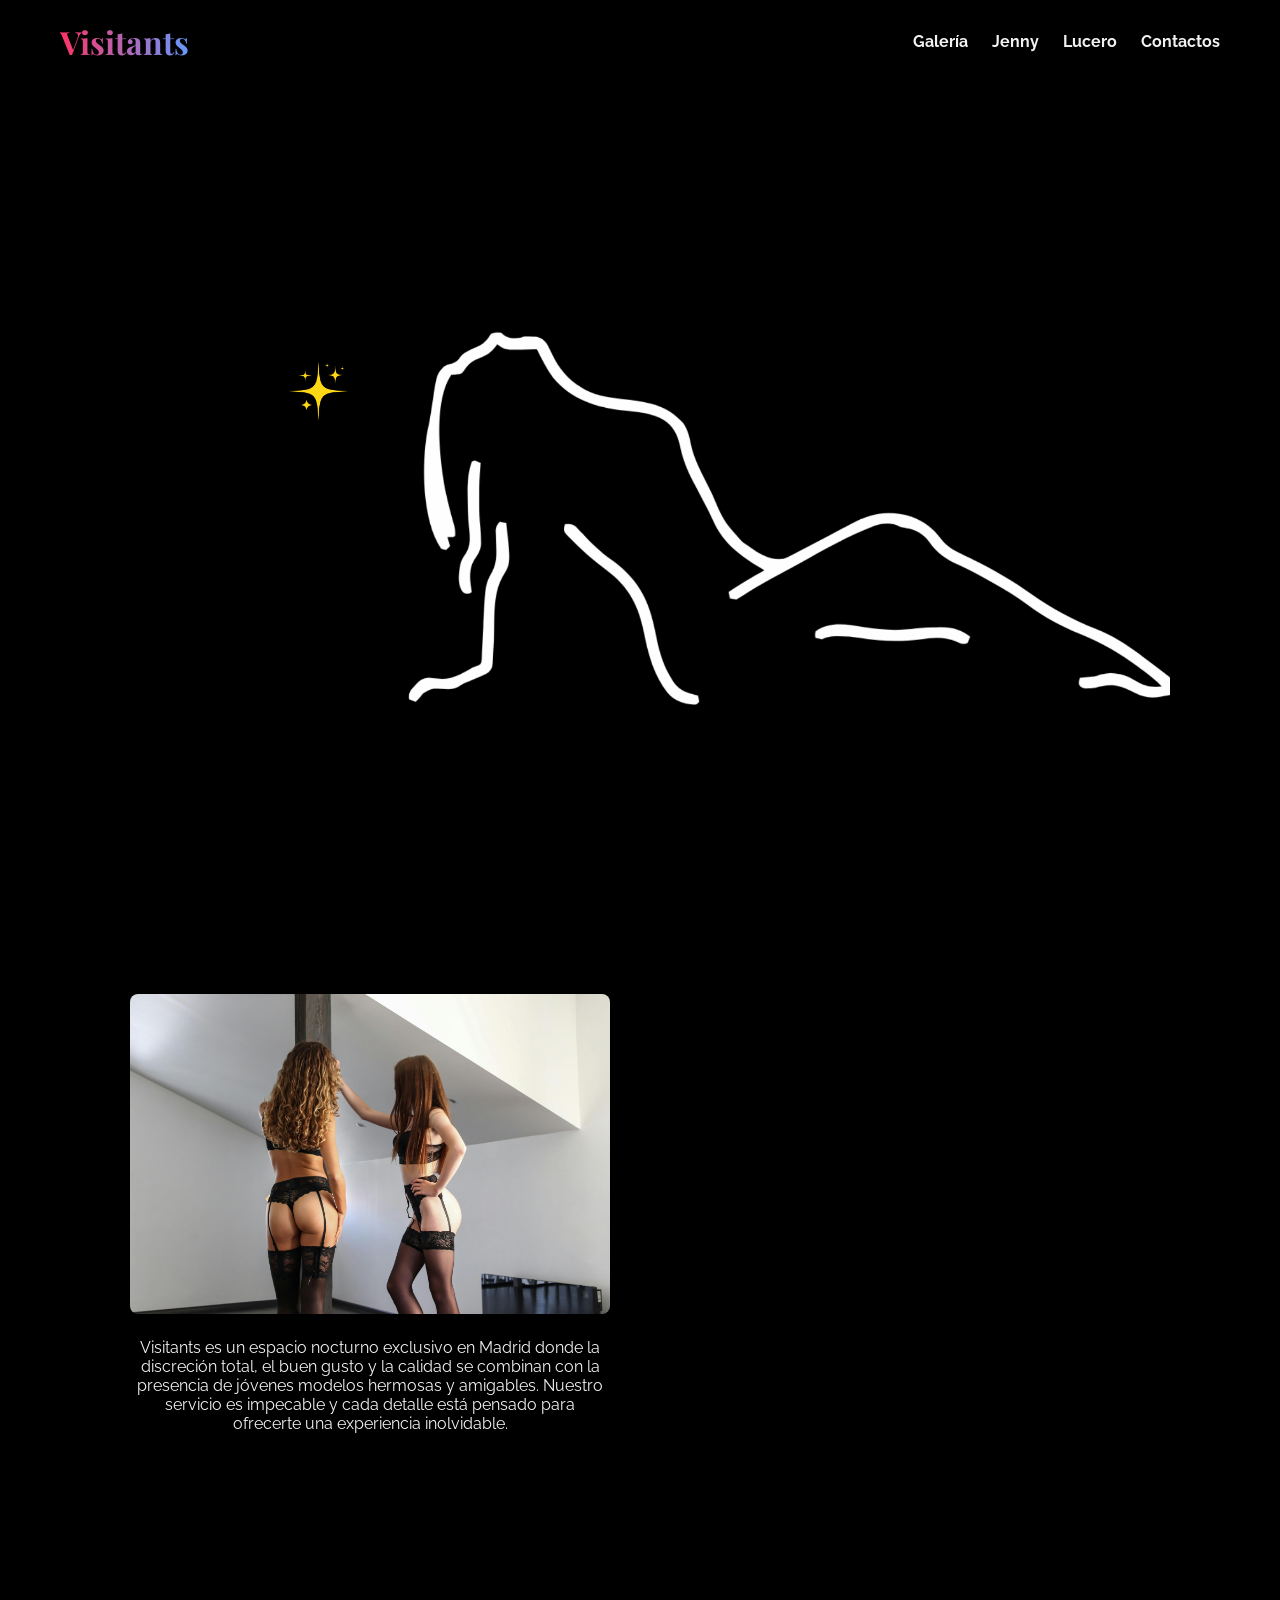
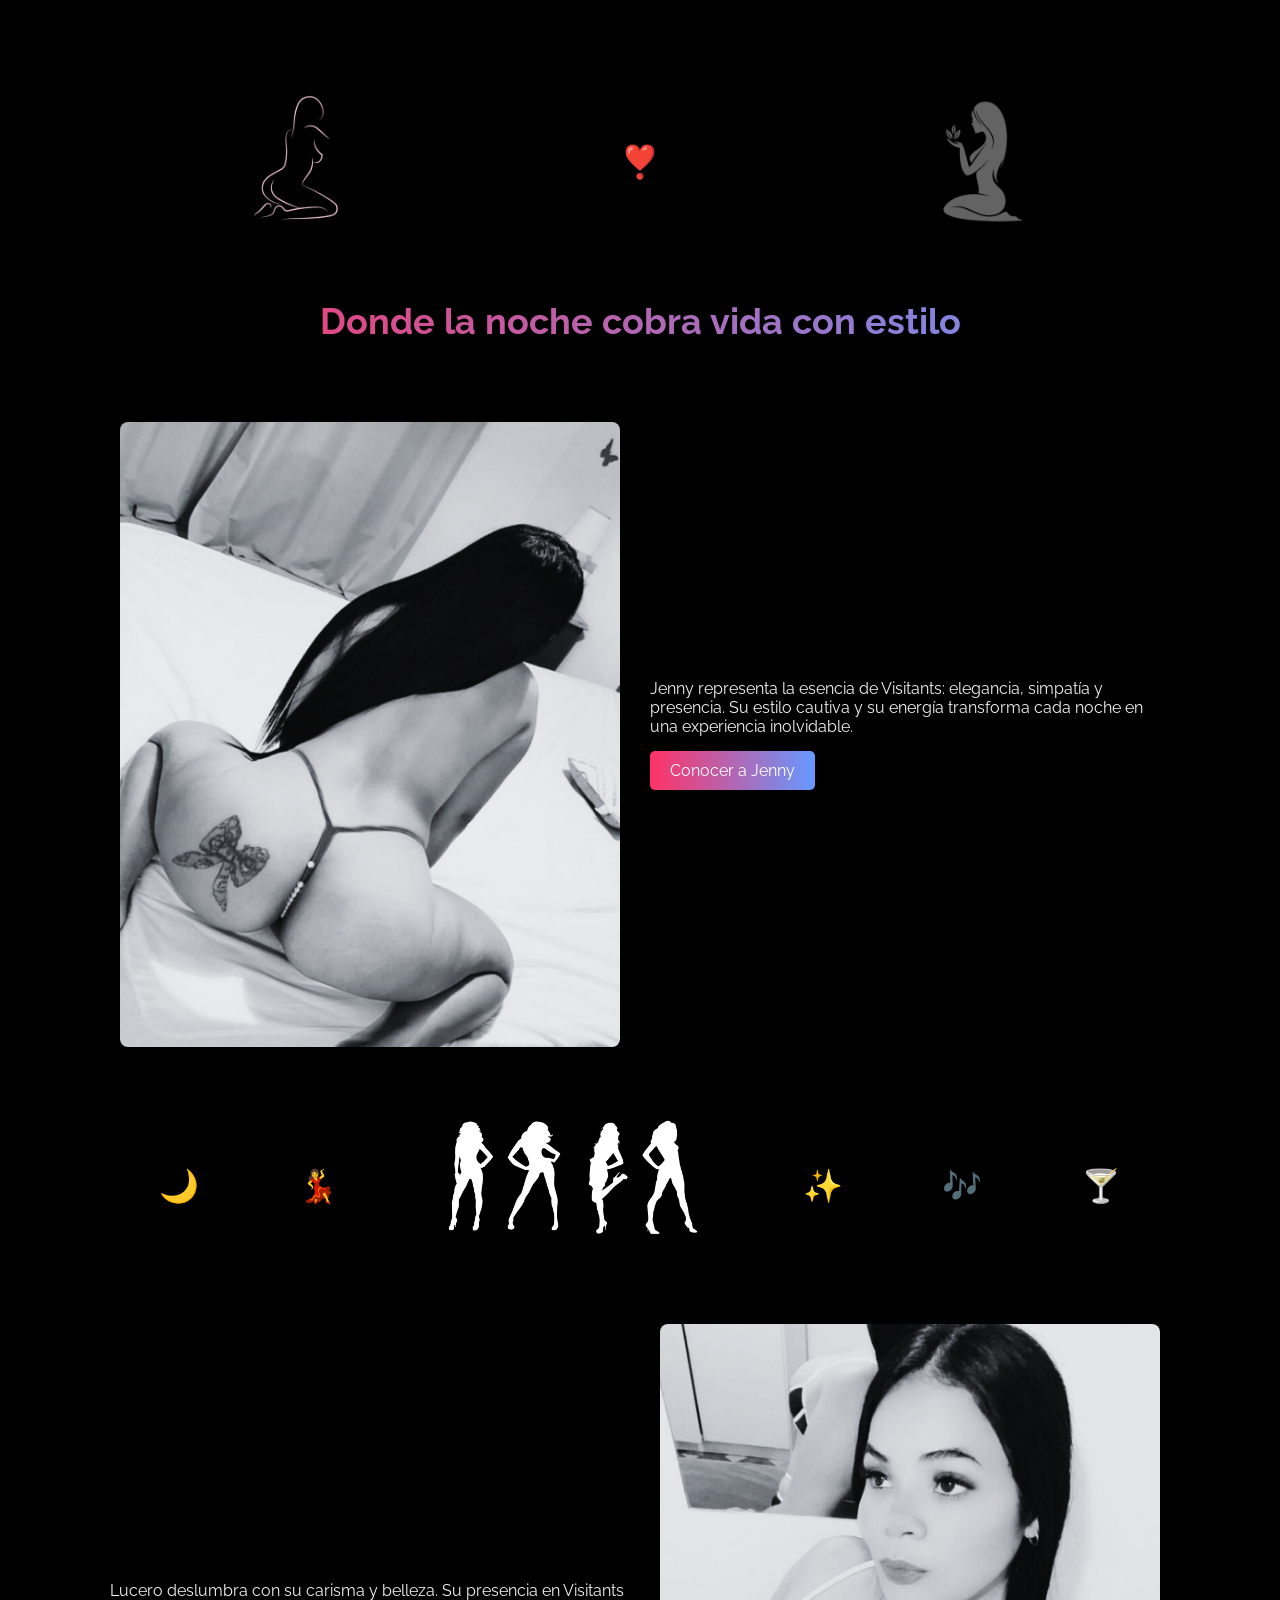
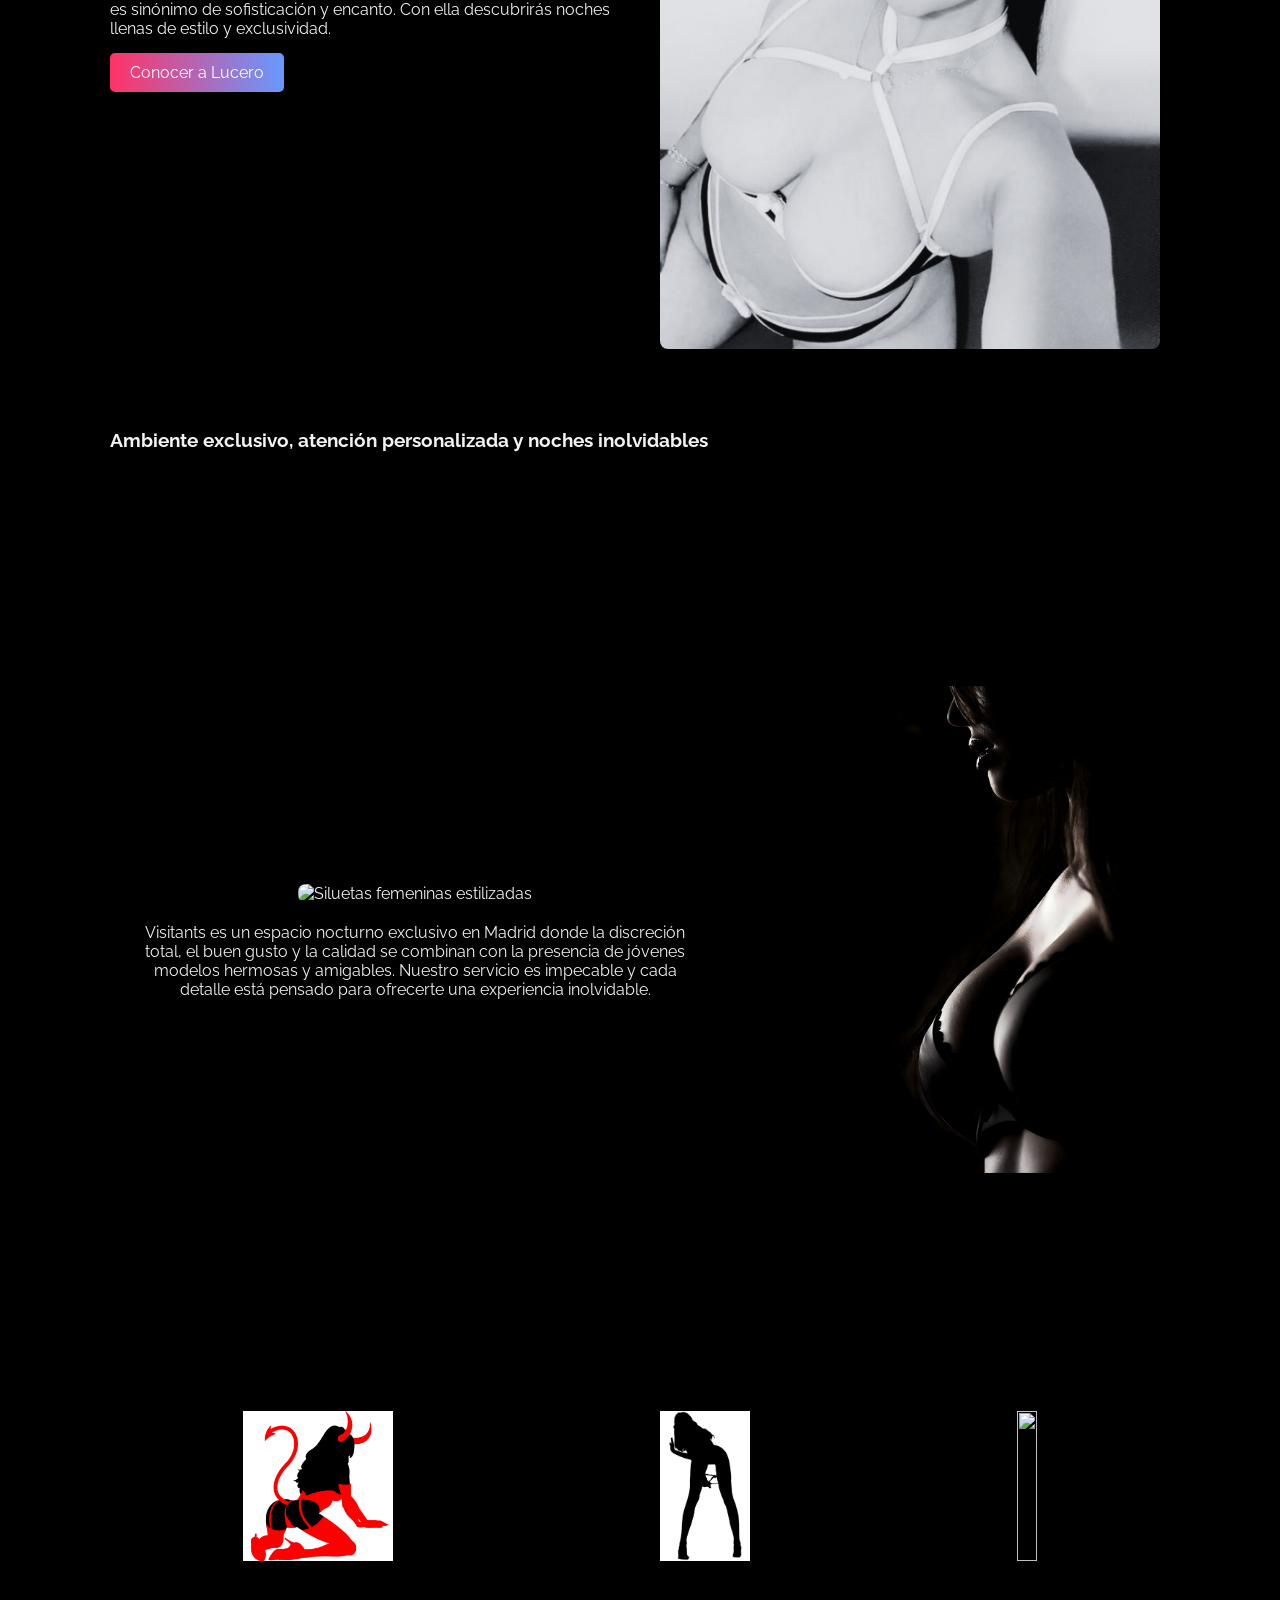
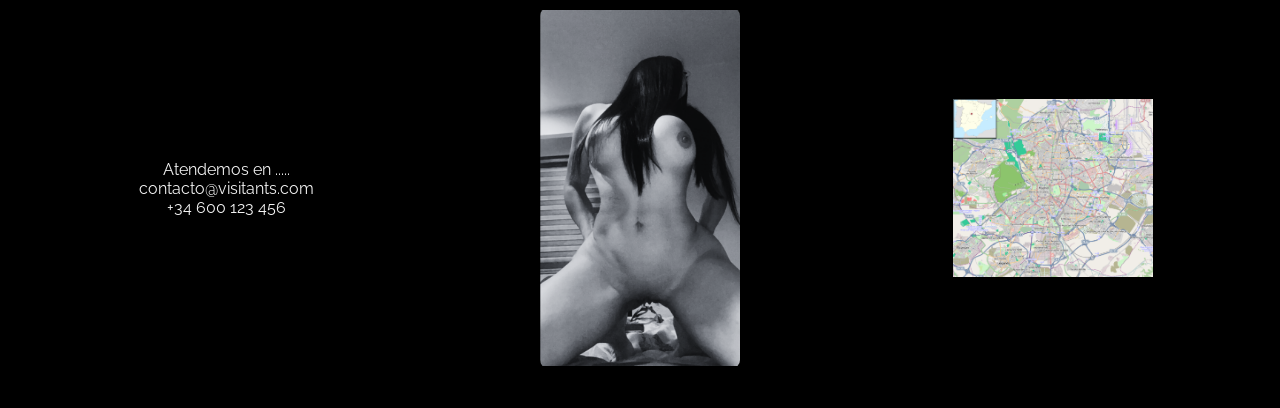
==== commit fb9d0e92: "añadidas nuevas imagenes e iconos" ====
--- a/index.html
+++ b/index.html
@@ -135,11 +135,24 @@
         </section>
 
         <section class="intro-img">
-            <img src="1.png" />
+            <img src="3.png" />
         </section>
 
     </section>
 
+
+
+     <section class="iconos">
+        <div class="icon"><img src="11.png" alt="" srcset=""></div>
+        
+        <div class="icon"><img src="1.png" alt="Foto 1"></div>
+        
+        
+        <div class="icon"><img src="https://xonomax.com/cdn/shop/files/q4137.jpg?v=1732028343&width=416" alt="" srcset=""></div>
+       
+
+
+    </section>
 
 
     <footer>
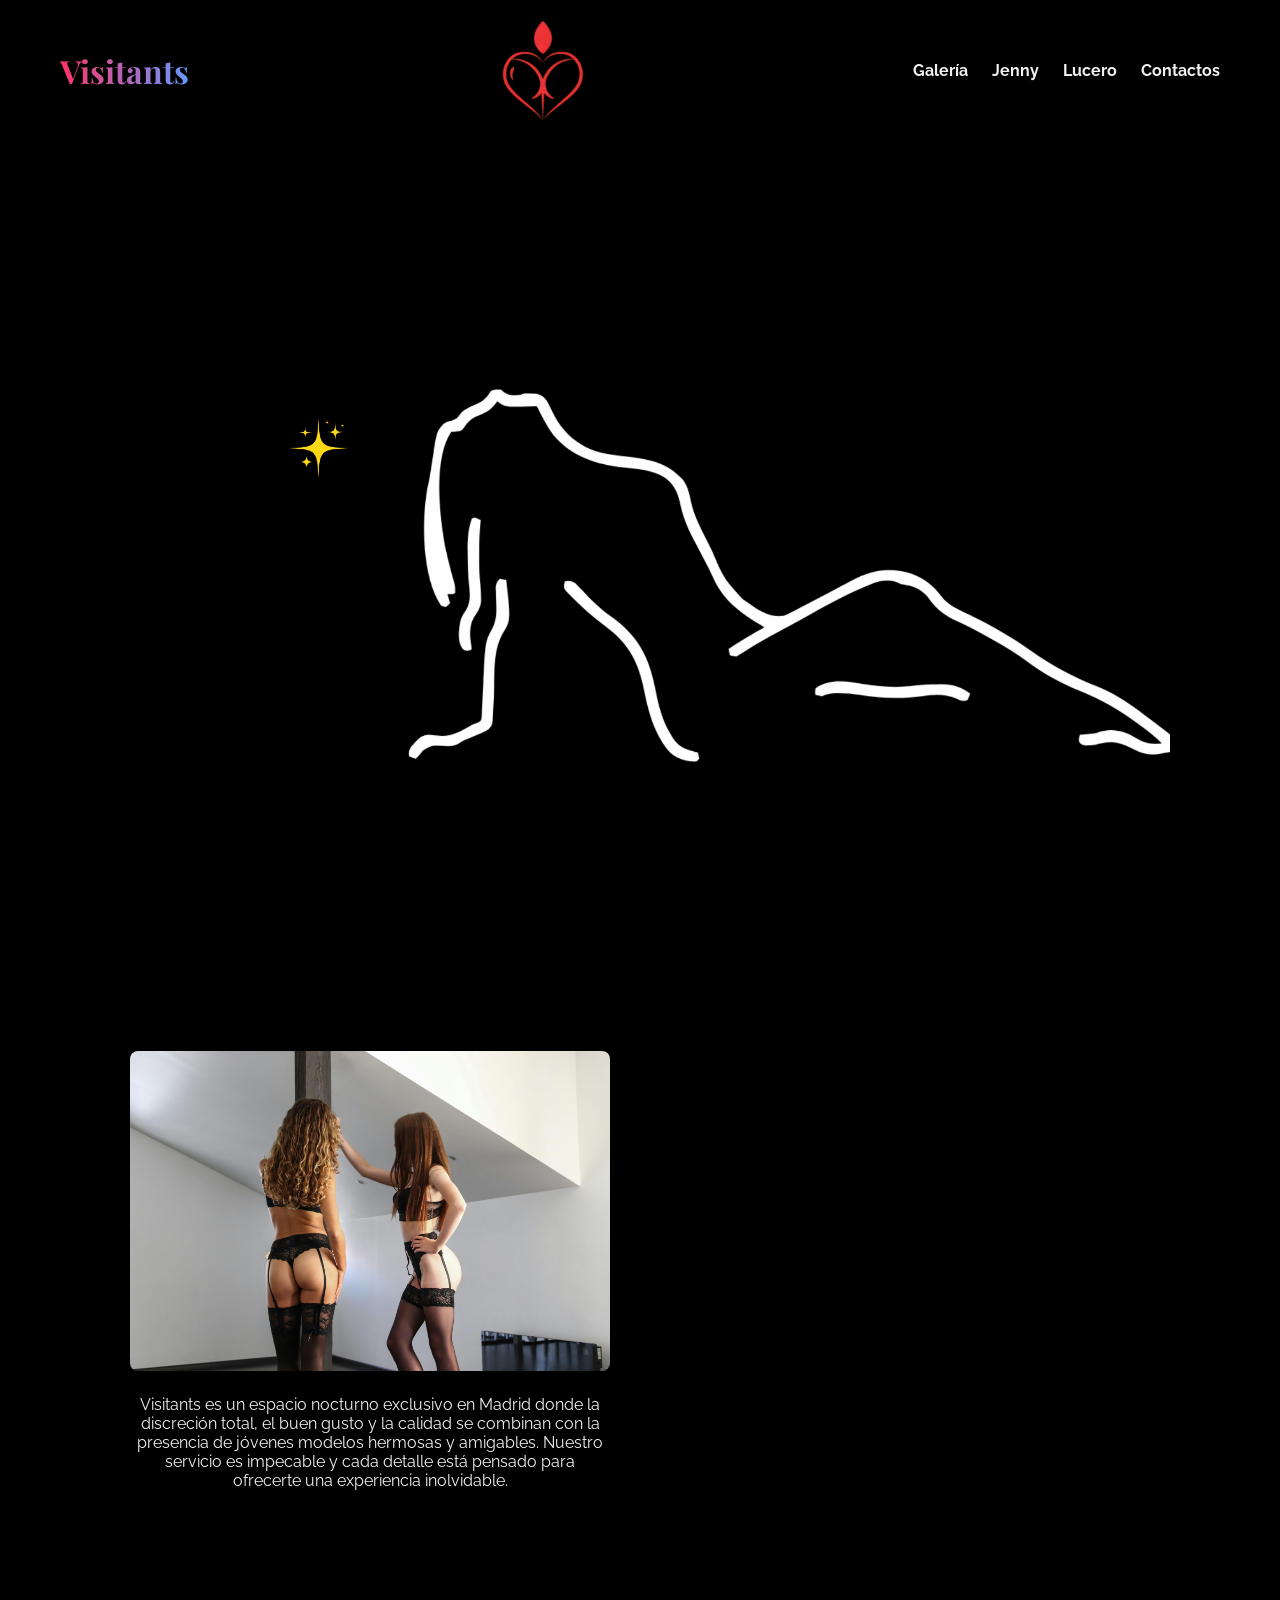
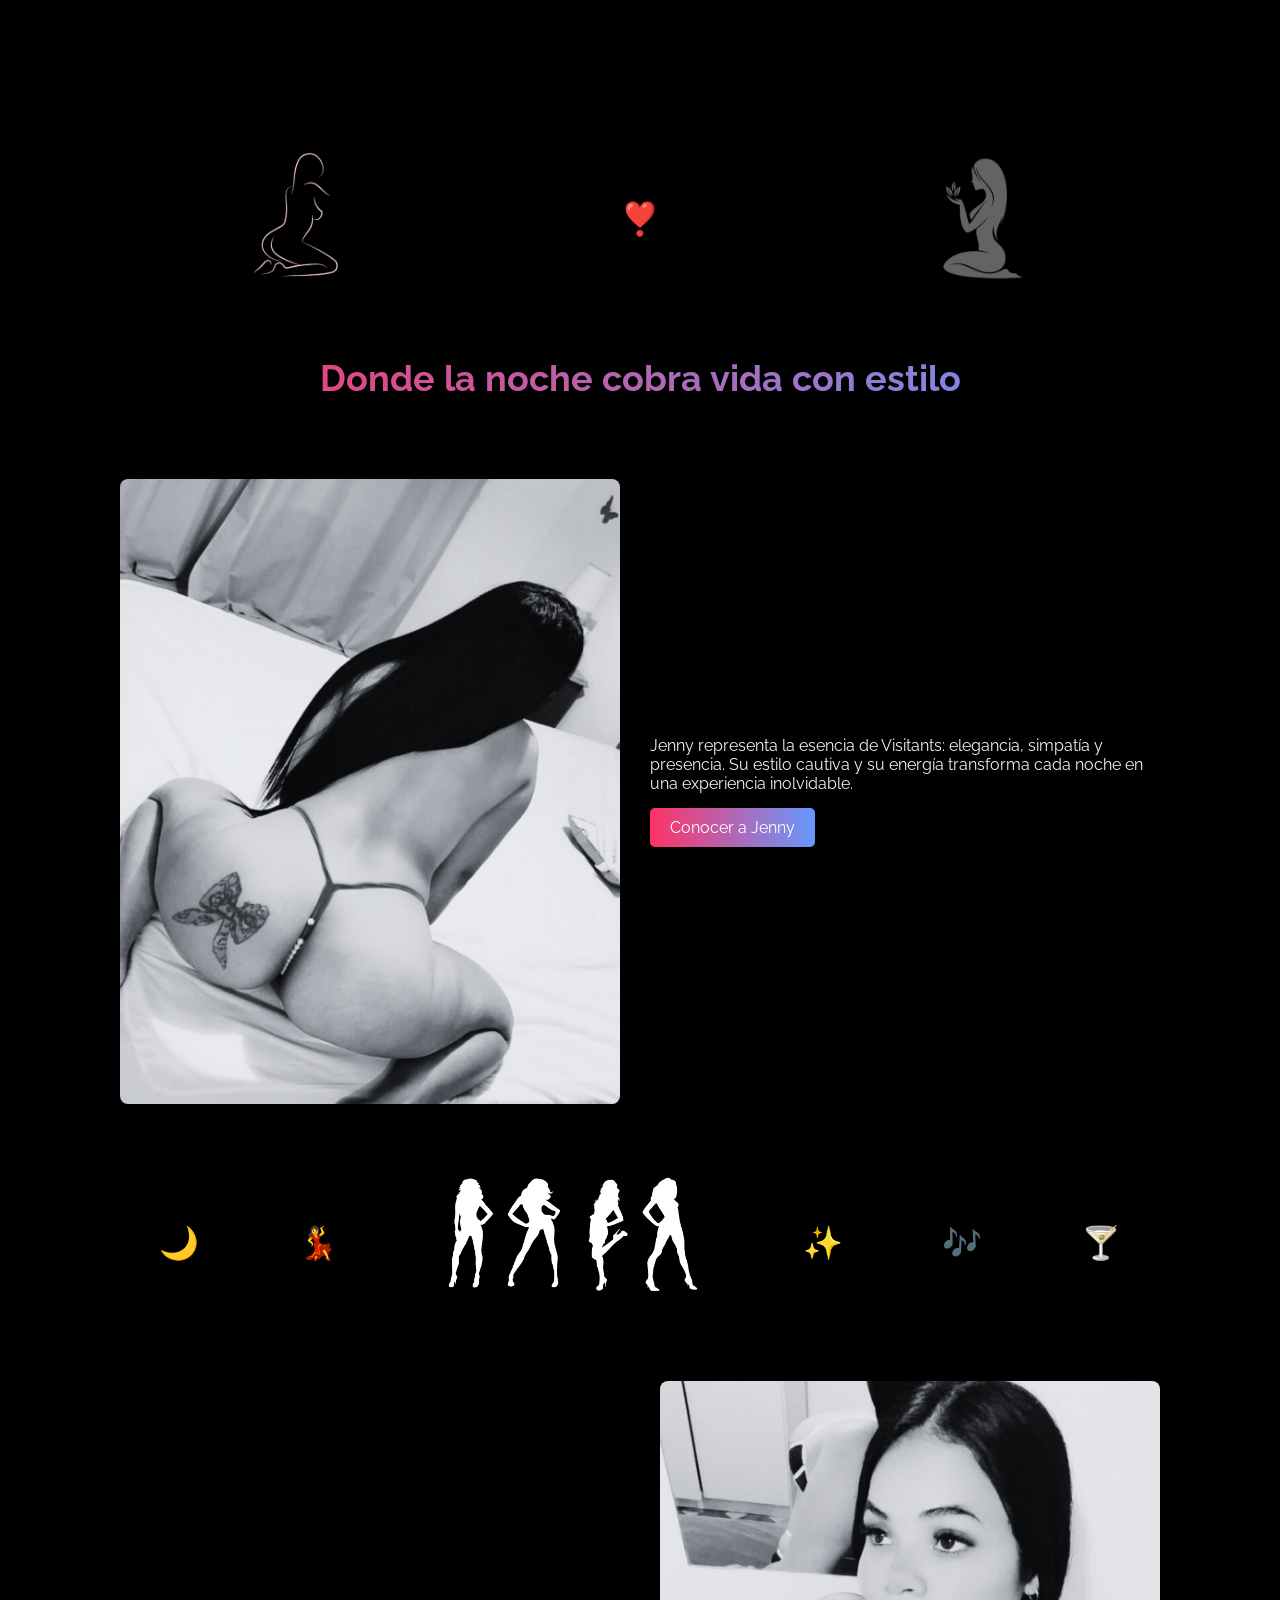
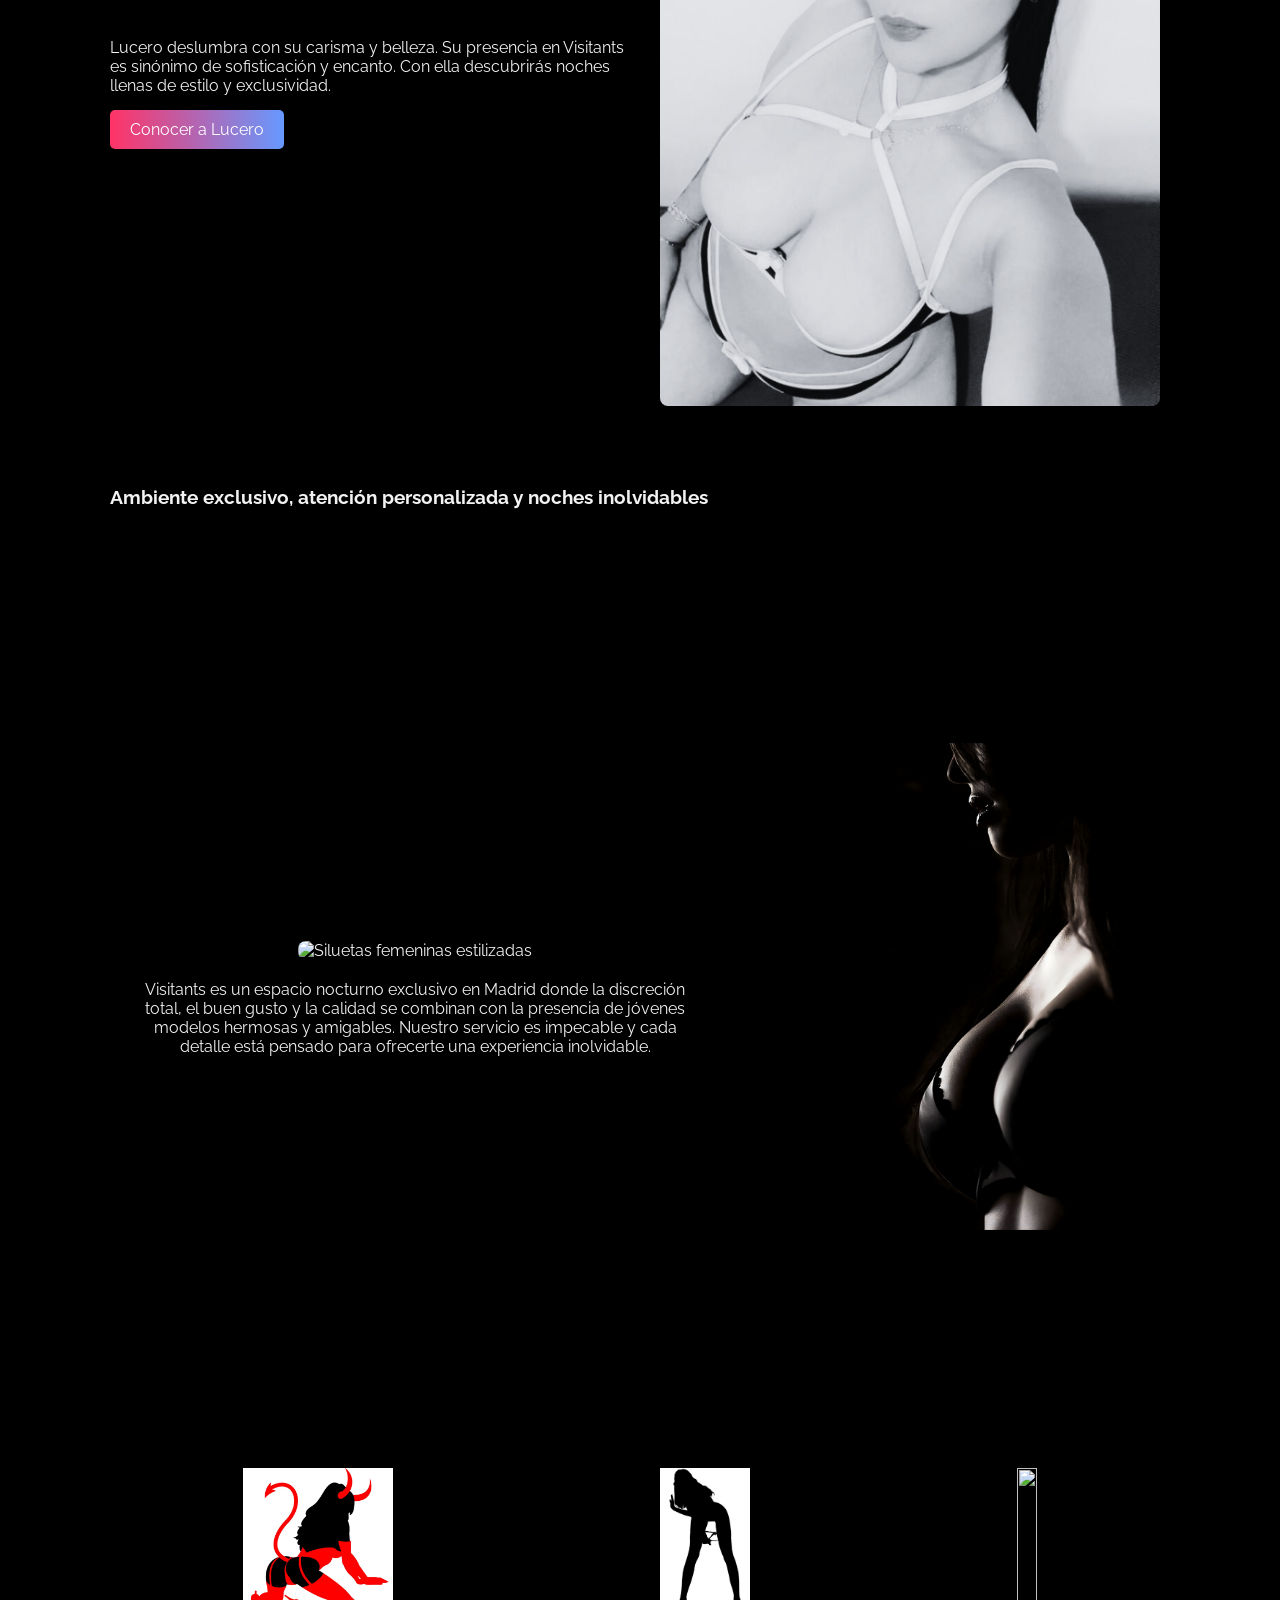
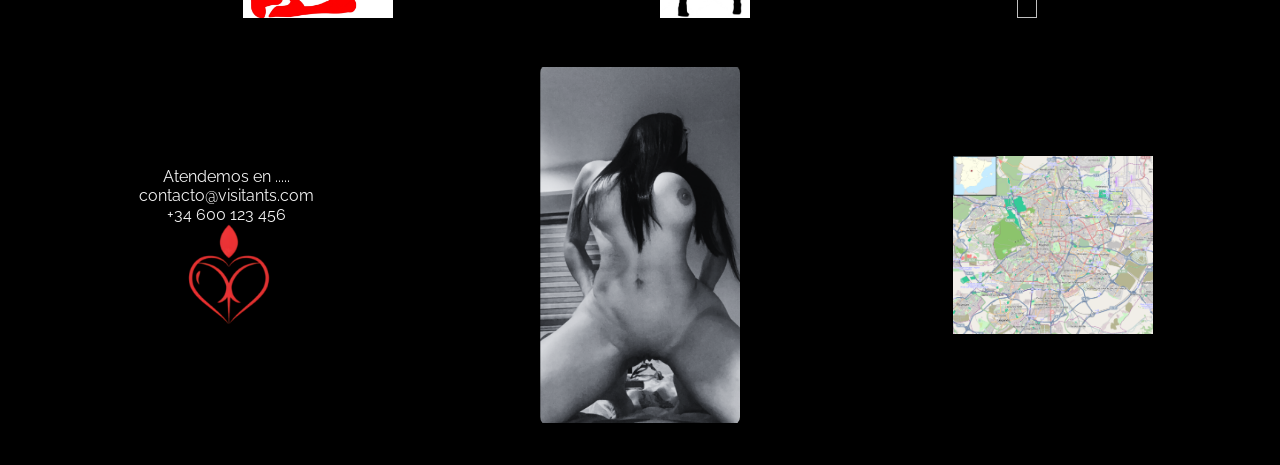
==== commit b5ec54af: "añadido favicon logo" ====
--- a/index.html
+++ b/index.html
@@ -10,11 +10,13 @@
     <link
         href="https://fonts.googleapis.com/css2?family=Playfair+Display:wght@600&family=Raleway:wght@400;700&display=swap"
         rel="stylesheet">
+        <link rel="shortcut icon" href="favicon.png" type="image/x-icon">
 </head>
 
 <body>
     <header>
         <h1 class="gradient-text">Visitants</h1>
+        <img src="favicon.png" style="width: 100px;height: 100px;">
         <nav>
             <a href="./galeria.html">Galería</a>
             <a href="./jenny.html">Jenny</a>
@@ -160,11 +162,12 @@
             <p>Atendemos en .....</p>
             <p>contacto@visitants.com</p>
             <p>+34 600 123 456</p>
+            <img src="favicon.png" style="width: 100px;height: 100px;">
         </div>
         <div class="footer-right">
             <img src="sexy.png" alt="Estilo sensual y elegante" />
         </div>
-        <div class="footer-center">
+        <div class="footer-right">
             <img src="madrid.png" alt="Ubicación en Madrid, España" />
         </div>
 
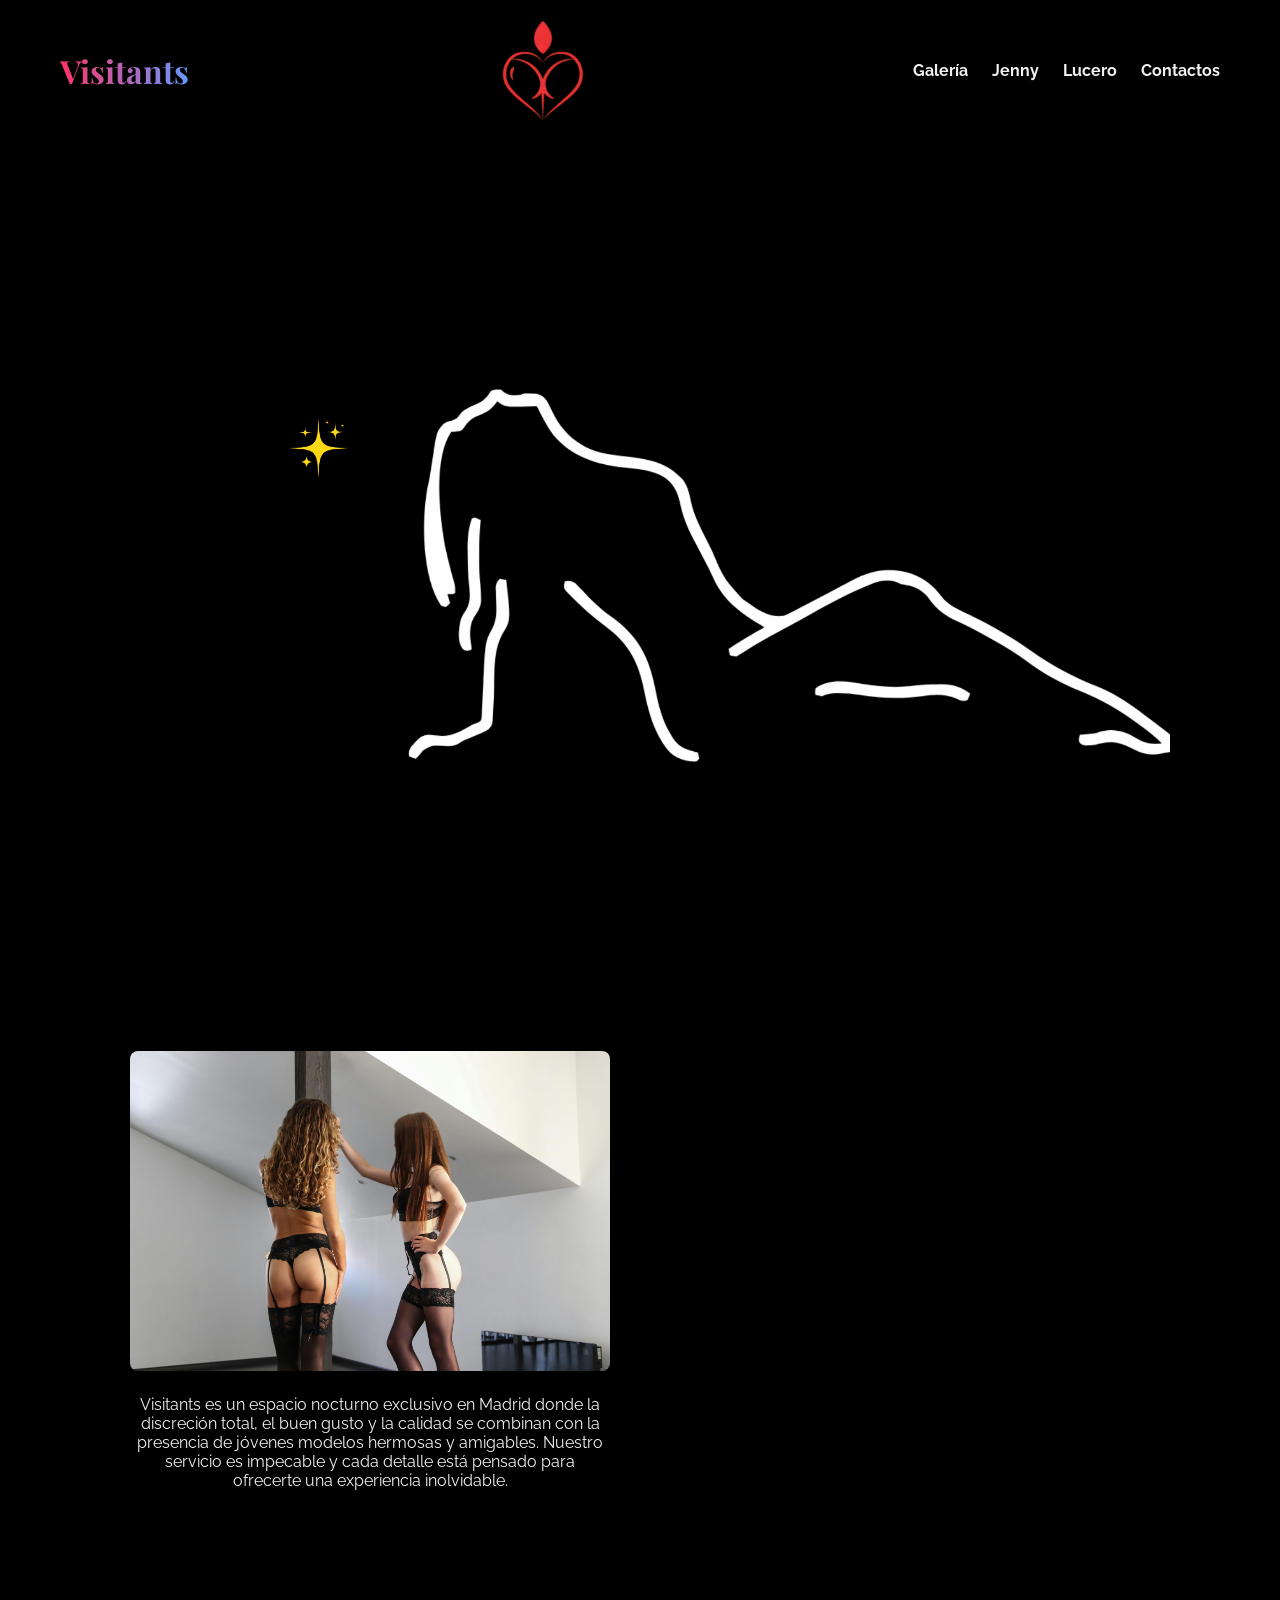
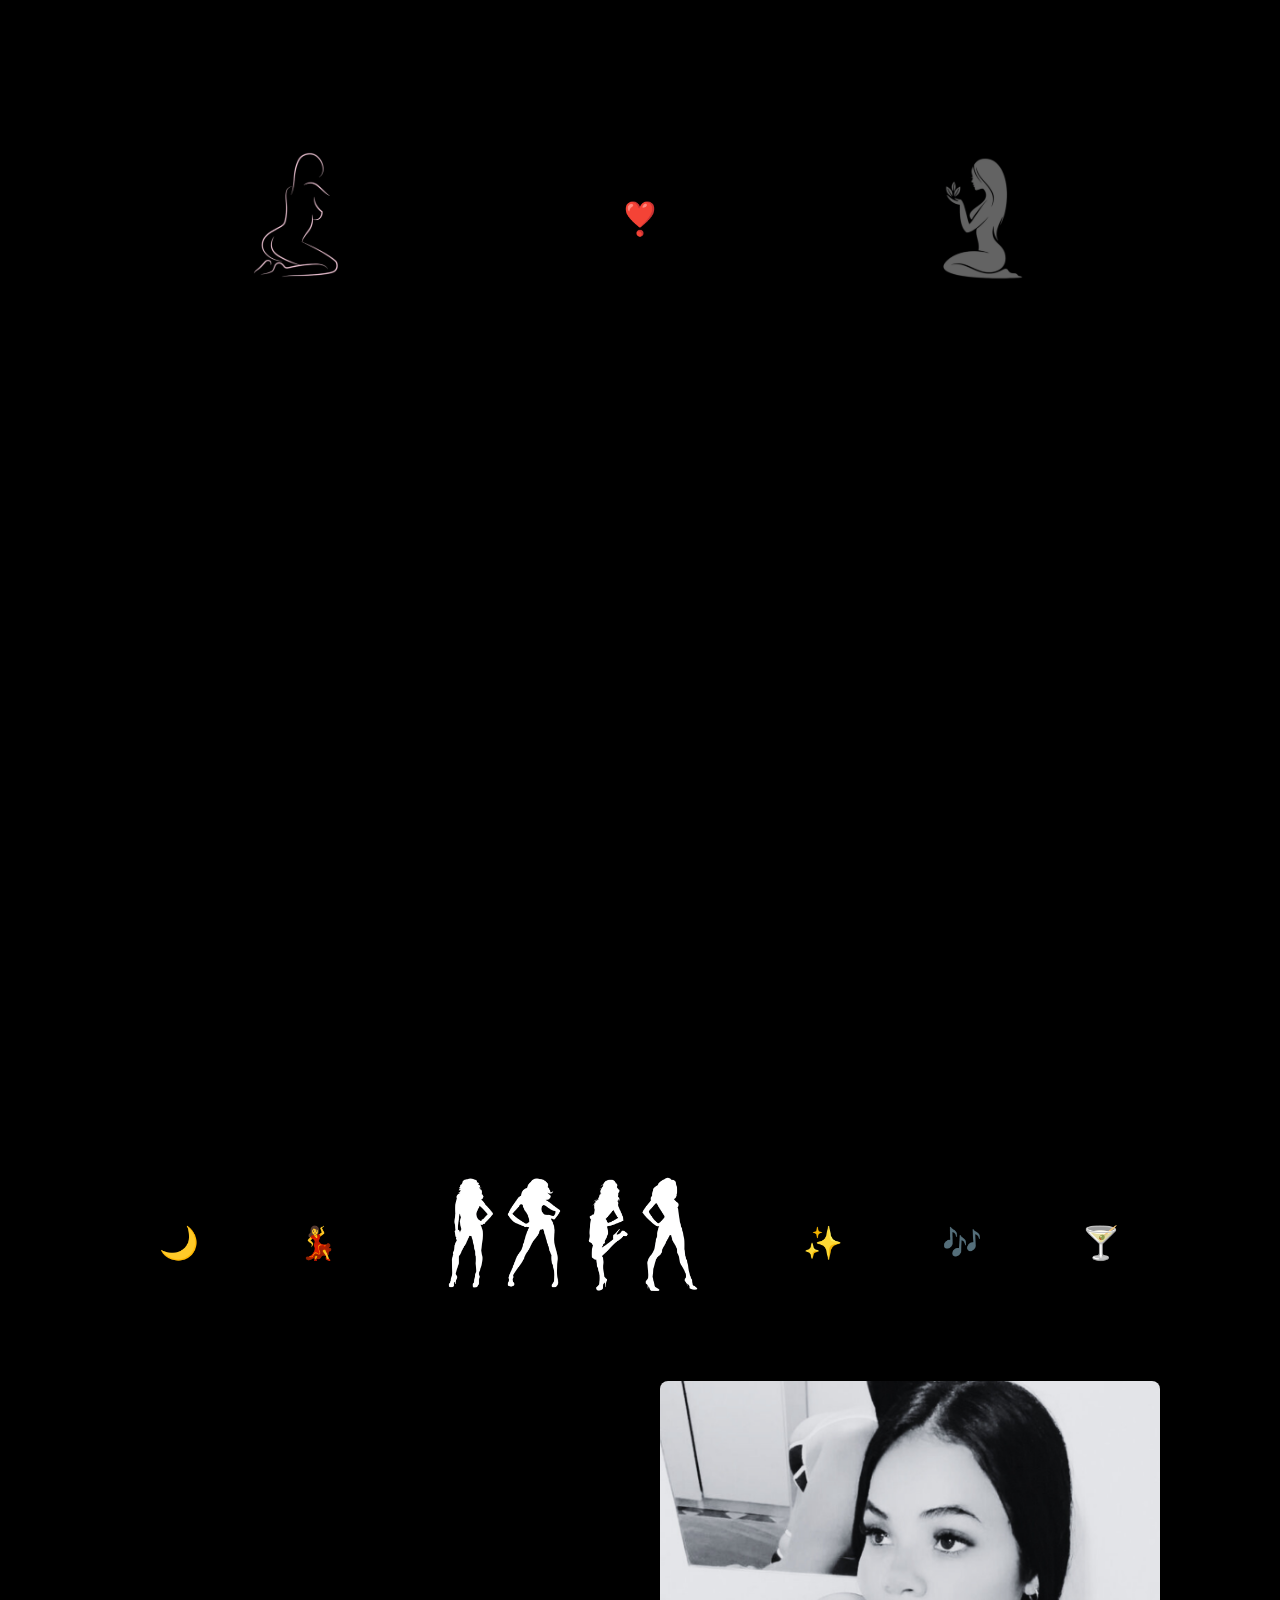
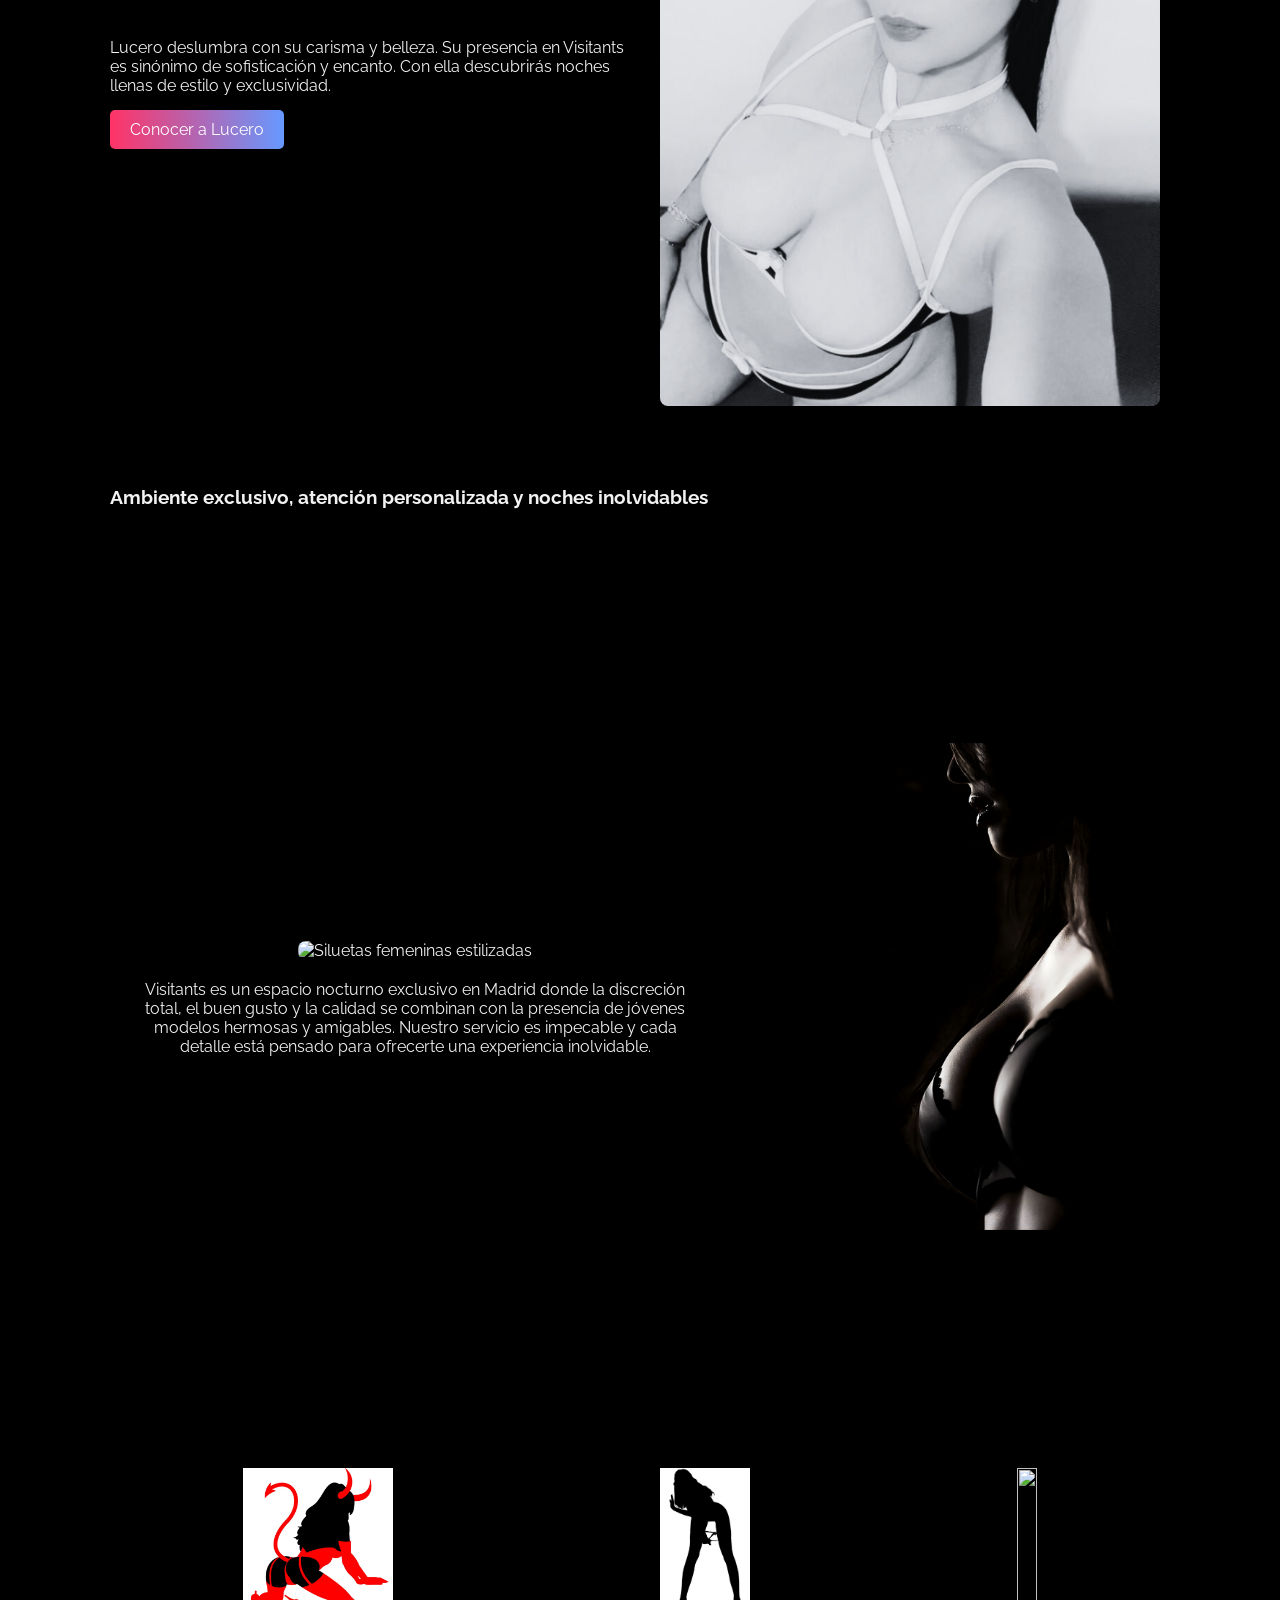
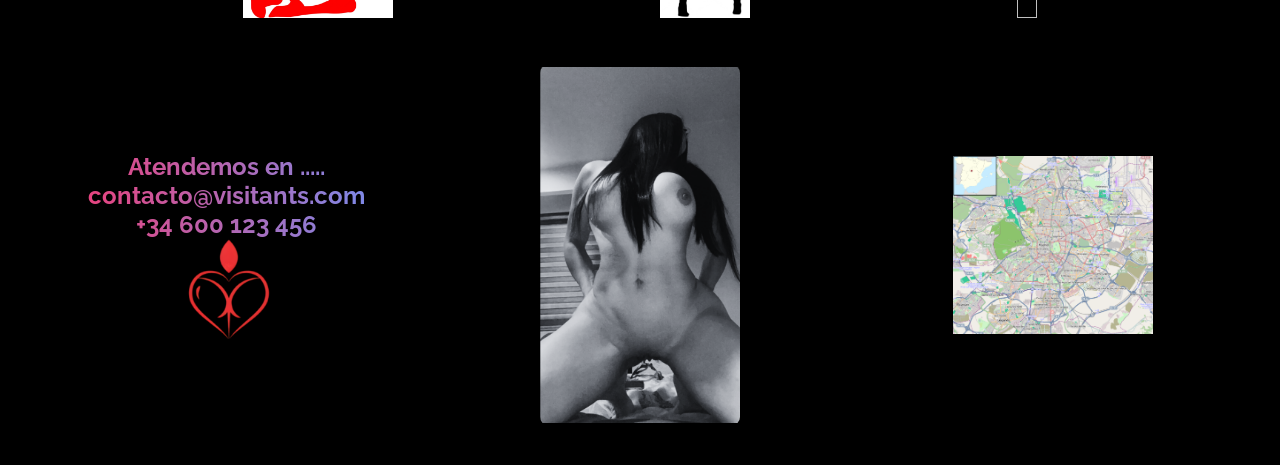
==== commit c17f8676: "añadido estilo al footer" ====
--- a/index.html
+++ b/index.html
@@ -158,16 +158,16 @@
 
 
     <footer>
-        <div class="footer-left">
-            <p>Atendemos en .....</p>
-            <p>contacto@visitants.com</p>
-            <p>+34 600 123 456</p>
+        <div class="footer-left gradient-text">
+            <h2>Atendemos en .....</h2>
+            <h2>contacto@visitants.com</h2>
+            <h2>+34 600 123 456</h2>
             <img src="favicon.png" style="width: 100px;height: 100px;">
         </div>
         <div class="footer-right">
             <img src="sexy.png" alt="Estilo sensual y elegante" />
         </div>
-        <div class="footer-right">
+        <div class="footer-center">
             <img src="madrid.png" alt="Ubicación en Madrid, España" />
         </div>
 
